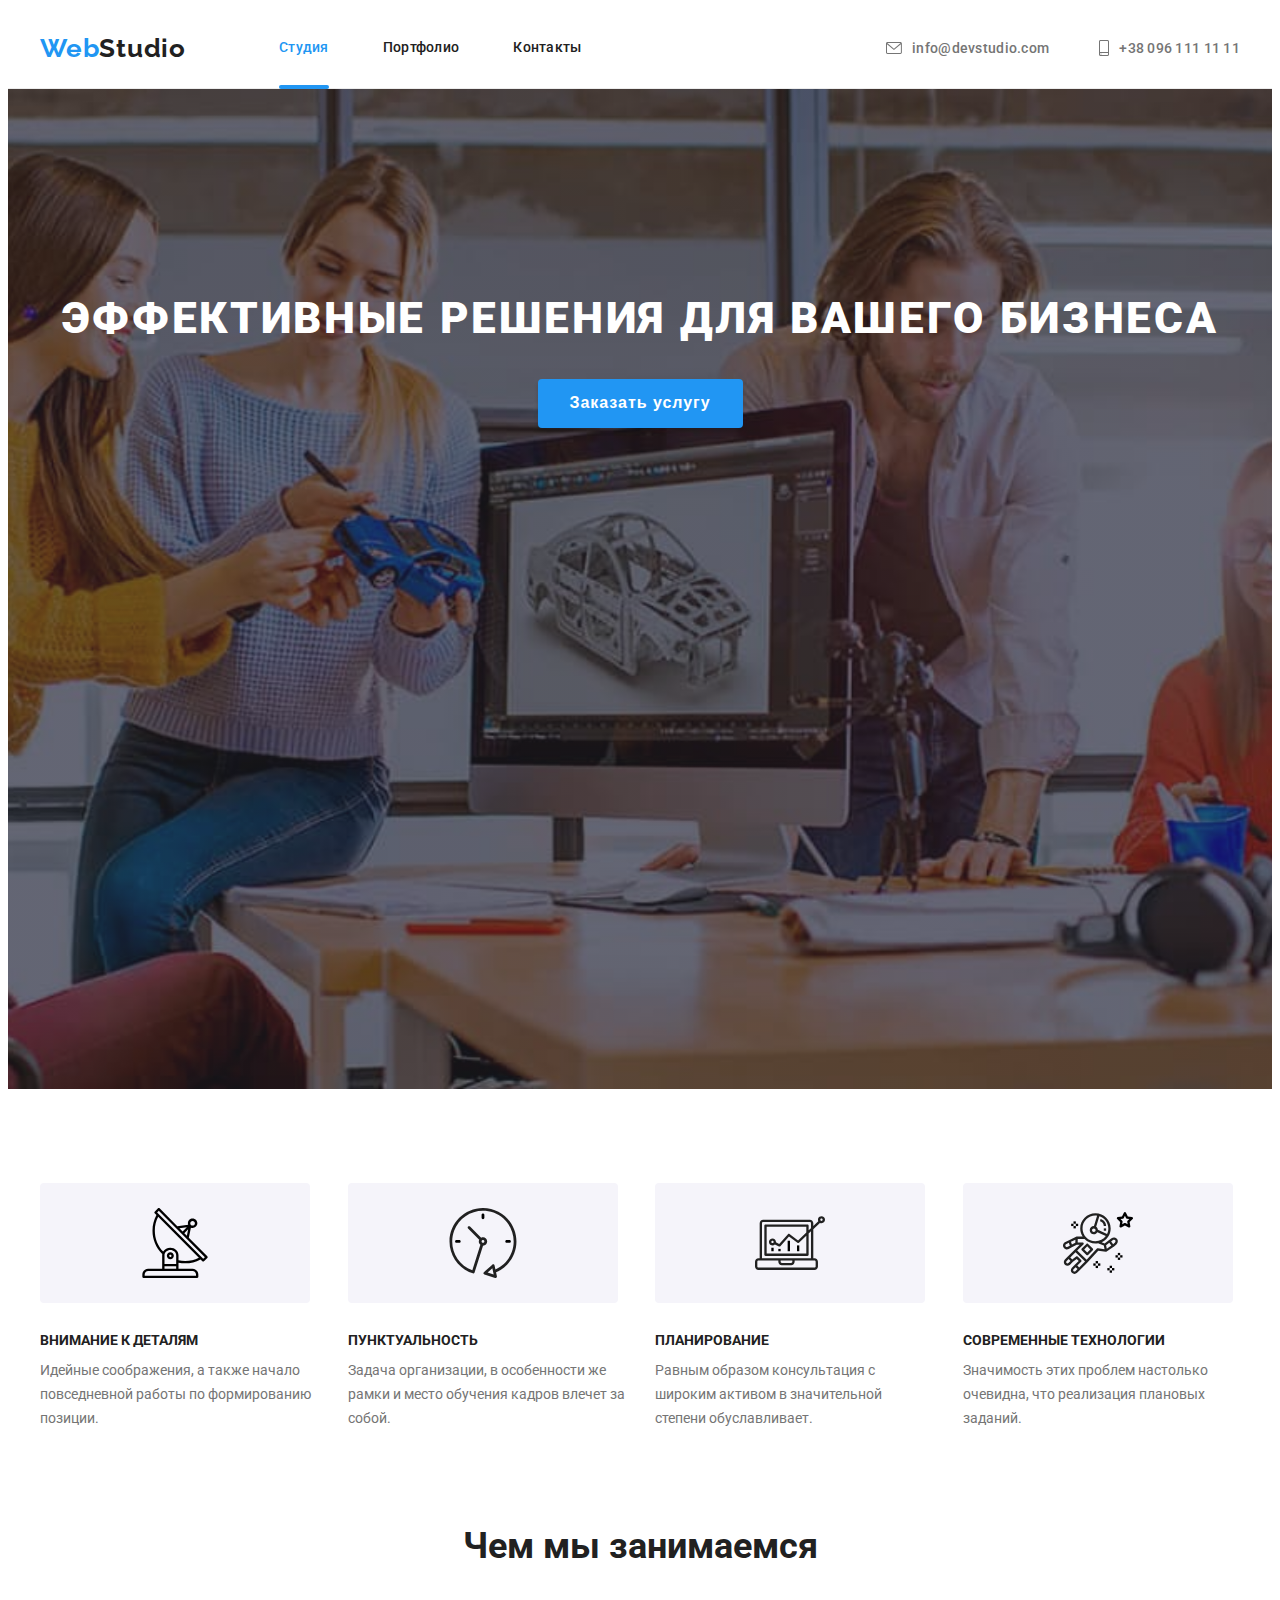
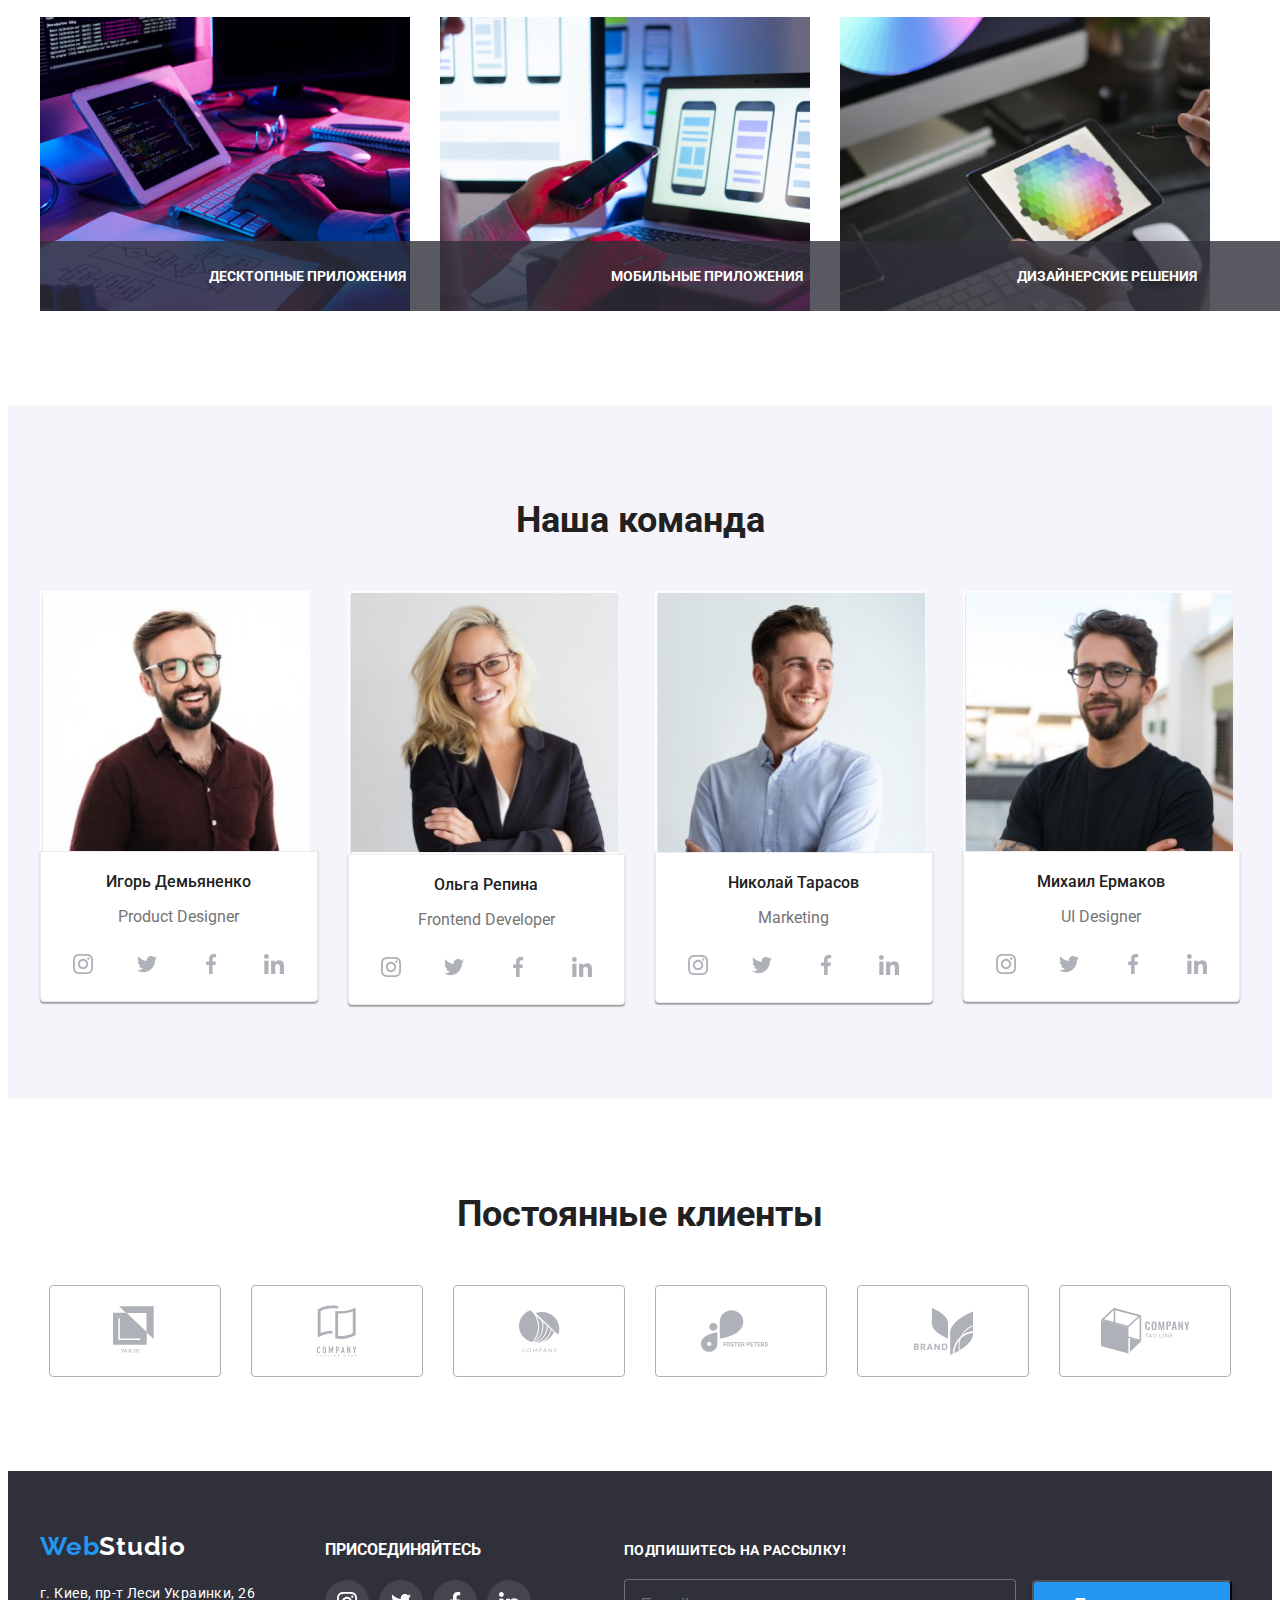
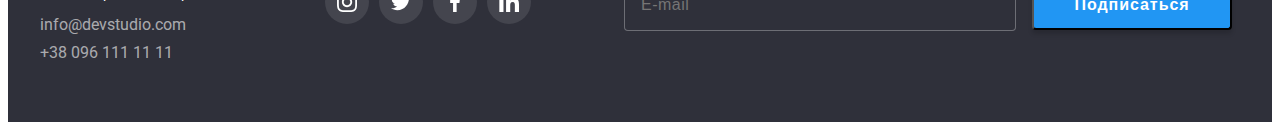
==== index.html @ 676a11cb "footer signup" ====
<!DOCTYPE html>
<html lang="ru">
  <head>
    <meta charset="UTF-8" />
    <meta http-equiv="X-UA-Compatible" content="IE=edge" />
    <meta name="viewport" content="width=device-width, initial-scale=1.0" />
    <title>Веб Студия</title>
    <link rel="preconnect" href="https://fonts.gstatic.com" />
    <link
      href="https://fonts.googleapis.com/css2?family=Raleway:wght@700&family=Roboto:wght@400;500;700;900&display=swap"
      rel="stylesheet"
    />
    <link
      rel="stylesheet"
      href="https://cdnjs.cloudflare.com/ajax/libs/modern-normalize/1.0.0/modern-normalize.css"
      integrity="sha512-Zx6MlUMKSVJoQ+83OwhdILe8cSEsCzfqThJd7J/VA2UrK6Ctj85p+xzqfyuNXE5B1k25uUdmJ2OzItbBy9GHAQ=="
      crossorigin="anonymous"
    />
    <link rel="stylesheet" href="./css/styles.css" />
  </head>

  <body>
    <header class="page-header">
      <div class="container">
        <nav class="navigation">
          <a class="logo-title link" href="">
            Web<span class="logo-titte-up">Studio</span></a
          >
          <ul class="navigation-list-header list">
            <li class="navigation-item">
              <a class="navigation-link link current" href="">Студия</a>
            </li>
            <li class="navigation-item">
              <a class="navigation-link link" href="portfolio.html"
                >Портфолио</a
              >
            </li>
            <li class="navigation-item">
              <a class="navigation-link link" href="">Контакты</a>
            </li>
          </ul>
        </nav>
        <ul class="contact-item list">
          <li class="contact-item">
            <a
              class="mailto-link link"
              href="mailto:info@devstudio.com"
              lang="en"
            >
              <svg class="icon-envelope" width="16" height="12">
                <use href="./images/icons.svg#icon-envelope"></use>
              </svg>
              info@devstudio.com</a
            >
          </li>
          <li class="contact-item">
            <a class="tel-link link" href="tel:+380961111111">
              <svg class="icon-smartphone" width="10px" height="16px">
                <use href="./images/icons.svg#icon-smartphone"></use>
              </svg>
              +38 096 111 11 11</a
            >
          </li>
        </ul>
      </div>
    </header>
    <main>
      <!--HERO-->

      <section class="hero">
        <div class="hero-container">
          <h1 class="hero-title list">
            Эффективные решения для вашего бизнеса
          </h1>
          <button class="modal-btn" type="button" data-modal-open>
            Заказать услугу
          </button>
        </div>
      </section>

      <!--ABOUT-->

      <section class="about">
        <div class="about container">
          <ul class="about-list list">
            <li class="about-list-item">
              <div class="about-description">
                <svg class="about-item" width="70" height="70">
                  <use href="./images/icons.svg#icon-antenna"></use>
                </svg>
              </div>
              <h3 class="about-title list">Внимание к деталям</h3>
              <p class="about-title-description">
                Идейные соображения, а также начало повседневной работы по
                формированию позиции.
              </p>
            </li>
            <li class="about-list-item">
              <div class="about-description">
                <svg class="about-item" width="70" height="70">
                  <use href="./images/icons.svg#icon-clock"></use>
                </svg>
              </div>
              <h3 class="about-title list">Пунктуальность</h3>
              <p class="about-title-description">
                Задача организации, в особенности же рамки и место обучения
                кадров влечет за собой.
              </p>
            </li>
            <li class="about-list-item">
              <div class="about-description">
                <svg class="about-item" width="70" height="70">
                  <use href="./images/icons.svg#icon-diagram"></use>
                </svg>
              </div>
              <h3 class="about-title list">Планирование</h3>
              <p class="about-title-description">
                Равным образом консультация с широким активом в значительной
                степени обуславливает.
              </p>
            </li>
            <li class="about-list-item">
              <div class="about-description">
                <svg class="about-item" width="70" height="70">
                  <use href="./images/icons.svg#icon-astronaut"></use>
                </svg>
              </div>
              <h3 class="about-title list">Современные технологии</h3>
              <p class="about-title-description">
                Значимость этих проблем настолько очевидна, что реализация
                плановых заданий.
              </p>
            </li>
          </ul>
        </div>
      </section>

      <!--SERVICES-->

      <section class="services">
        <div class="services container">
          <h2 class="services-title list">Чем мы занимаемся</h2>
          <ul class="services-item">
            <li class="services-list list">
              <img
                class="services-img"
                src="./images/services/serv-1.jpg"
                alt="Кодировка"
                width="370"
                height="294"
              />
              <p class="overlay">ДЕСКТОПНЫЕ ПРИЛОЖЕНИЯ</p>
            </li>
            <li class="services-list list">
              <img
                class="services-img"
                src="./images/services/serv-2.jpg"
                alt="Мобильные приложения"
                width="370"
                height="294"
              />
              <p class="overlay">МОБИЛЬНЫЕ ПРИЛОЖЕНИЯ</p>
            </li>
            <li class="services-list list">
              <img
                class="services-img"
                src="./images/services/serv-3.jpg"
                alt="Дизайн"
                width="370"
                height="294"
              />
              <p class="overlay">ДИЗАЙНЕРСКИЕ РЕШЕНИЯ</p>
            </li>
          </ul>
        </div>
      </section>

      <!--CREW-->

      <section class="crew">
        <div class="crew container">
          <h2 class="crew-title">Наша команда</h2>
          <ul class="crew-item list">
            <li class="crew-list">
              <img
                class="crew-list-img"
                src="./images/crew/Игорь-1.jpg"
                alt="мужчина в бордовой рубашке и очках"
                width="270"
              />
              <div class="crew-list-wrapper">
                <h3 class="crew-list-title">Игорь Демьяненко</h3>
                <p class="crew-list-position" lang="en">Product Designer</p>
                <ul class="social-list list">
                  <li class="social-list-item">
                    <a href="" class="social-list-link link">
                      <svg class="social-list-icon">
                        <use href="./images/icons.svg#icon-instagram"></use>
                      </svg>
                    </a>
                  </li>
                  <li class="social-list-item">
                    <a href="" class="social-list-link link">
                      <svg class="social-list-icon">
                        <use href="./images/icons.svg#icon-twitter"></use>
                      </svg>
                    </a>
                  </li>
                  <li class="social-list-item">
                    <a href="" class="social-list-link link">
                      <svg class="social-list-icon">
                        <use href="./images/icons.svg#icon-facebook"></use>
                      </svg>
                    </a>
                  </li>
                  <li class="social-list-item">
                    <a href="" class="social-list-link link">
                      <svg class="social-list-icon">
                        <use href="./images/icons.svg#icon-linkedin"></use>
                      </svg>
                    </a>
                  </li>
                </ul>
              </div>
            </li>
            <li class="crew-list">
              <img
                class="crew-list-img"
                src="./images/crew/Ольга-2.jpg"
                alt="девушка в чёрном пиджаке и очках"
                width="270"
              />
              <div class="crew-list-wrapper">
                <h3 class="crew-list-title">Ольга Репина</h3>
                <p class="crew-list-position" lang="en">Frontend Developer</p>
                <ul class="social-list list">
                  <li class="social-list-item">
                    <a href="" class="social-list-link link">
                      <svg class="social-list-icon">
                        <use href="./images/icons.svg#icon-instagram"></use>
                      </svg>
                    </a>
                  </li>
                  <li class="social-list-item">
                    <a href="" class="social-list-link link">
                      <svg class="social-list-icon">
                        <use href="./images/icons.svg#icon-twitter"></use>
                      </svg>
                    </a>
                  </li>
                  <li class="social-list-item">
                    <a href="" class="social-list-link link">
                      <svg class="social-list-icon">
                        <use href="./images/icons.svg#icon-facebook"></use>
                      </svg>
                    </a>
                  </li>
                  <li class="social-list-item">
                    <a href="" class="social-list-link link">
                      <svg class="social-list-icon">
                        <use href="./images/icons.svg#icon-linkedin"></use>
                      </svg>
                    </a>
                  </li>
                </ul>
              </div>
            </li>
            <li class="crew-list">
              <img
                class="crew-list-img"
                src="./images/crew/Николай-3.jpg"
                alt="улыбающийся мужчина в белой рубашке"
                width="270"
              />
              <div class="crew-list-wrapper">
                <h3 class="crew-list-title">Николай Тарасов</h3>
                <p class="crew-list-position" lang="en">Marketing</p>
                <ul class="social-list list">
                  <li class="social-list-item">
                    <a href="" class="social-list-link link">
                      <svg class="social-list-icon">
                        <use href="./images/icons.svg#icon-instagram"></use>
                      </svg>
                    </a>
                  </li>
                  <li class="social-list-item">
                    <a href="" class="social-list-link link">
                      <svg class="social-list-icon">
                        <use href="./images/icons.svg#icon-twitter"></use>
                      </svg>
                    </a>
                  </li>
                  <li class="social-list-item">
                    <a href="" class="social-list-link link">
                      <svg class="social-list-icon">
                        <use href="./images/icons.svg#icon-facebook"></use>
                      </svg>
                    </a>
                  </li>
                  <li class="social-list-item">
                    <a href="" class="social-list-link link">
                      <svg class="social-list-icon">
                        <use href="./images/icons.svg#icon-linkedin"></use>
                      </svg>
                    </a>
                  </li>
                </ul>
              </div>
            </li>
            <li class="crew-list">
              <img
                class="crew-list-img"
                src="./images/crew/Михаил-4.jpg"
                alt="мужчина в очках и чёрной рубашке"
                width="270"
              />
              <div class="crew-list-wrapper">
                <h3 class="crew-list-title">Михаил Ермаков</h3>
                <p class="crew-list-position" lang="en">UI Designer</p>
                <ul class="social-list list">
                  <li class="social-list-item">
                    <a href="" class="social-list-link link">
                      <svg class="social-list-icon">
                        <use href="./images/icons.svg#icon-instagram"></use>
                      </svg>
                    </a>
                  </li>
                  <li class="social-list-item">
                    <a href="" class="social-list-link link">
                      <svg class="social-list-icon">
                        <use href="./images/icons.svg#icon-twitter"></use>
                      </svg>
                    </a>
                  </li>
                  <li class="social-list-item">
                    <a href="" class="social-list-link link">
                      <svg class="social-list-icon">
                        <use href="./images/icons.svg#icon-facebook"></use>
                      </svg>
                    </a>
                  </li>
                  <li class="social-list-item">
                    <a href="" class="social-list-link link">
                      <svg class="social-list-icon">
                        <use href="./images/icons.svg#icon-linkedin"></use>
                      </svg>
                    </a>
                  </li>
                </ul>
              </div>
            </li>
          </ul>
        </div>
      </section>
    </main>

    <!--REGULAR CLIENTS-->
    <section class="clients">
      <div class="container">
        <h2 class="clients-title">Постоянные клиенты</h2>

        <ul class="clients-list list">
          <li class="clients-list-item">
            <a href="" class="clients-list-link link">
              <svg class="clients-list-icon" width="45" height="50">
                <use href="./images/icons.svg#icon-logo-1"></use>
              </svg>
            </a>
          </li>
          <li class="clients-list-item">
            <a href="" class="clients-list-link link">
              <svg class="clients-list-icon" width="40" height="52">
                <use href="./images/icons.svg#icon-logo-2"></use>
              </svg>
            </a>
          </li>
          <li class="clients-list-item">
            <a href="" class="clients-list-link link">
              <svg class="clients-list-icon" width="41" height="43">
                <use href="./images/icons.svg#icon-logo-3"></use>
              </svg>
            </a>
          </li>
          <li class="clients-list-item">
            <a href="" class="clients-list-link link">
              <svg class="clients-list-icon" width="80" height="43">
                <use href="./images/icons.svg#icon-logo-4"></use>
              </svg>
            </a>
          </li>
          <li class="clients-list-item">
            <a href="" class="clients-list-link link">
              <svg class="clients-list-icon" width="59" height="47">
                <use href="./images/icons.svg#icon-logo-5"></use>
              </svg>
            </a>
          </li>
          <li class="clients-list-item">
            <a href="" class="clients-list-link link">
              <svg class="clients-list-icon" width="89" height="46">
                <use href="./images/icons.svg#icon-logo-6"></use>
              </svg>
            </a>
          </li>
        </ul>
      </div>
    </section>

    <!--CONTACT INFORMATION-->

    <footer class="footer">
      <div class="footer container">
        <div class="adress">
          <div class="web">
            <a class="logo-title link" href="">
              Web<span class="logo-title-down">Studio</span>
            </a>
          </div>

          <ul class="contact list">
            <li class="contact-list-item">
              <a
                class="contact-link link"
                href="https://goo.gl/maps/QRWWJtVvQiQoxsjY8"
                target="г. Киев, пр-т Леси Украинки, 26"
                rel="noopener norefer"
              >
                г. Киев, пр-т Леси Украинки, 26</a
              >
            </li>

            <li class="contact-list-item">
              <a
                class="footer-mailto-link link"
                href="mailto:info@devstudio.com"
                lang="en"
                >info@devstudio.com</a
              >
            </li>
            <li class="contact-list-item">
              <a class="footer-tel-link link" href="tel:+380961111111"
                >+38 096 111 11 11</a
              >
            </li>
          </ul>
        </div>
        <div class="social">
          <b class="join">ПРИСОЕДИНЯЙТЕСЬ</b>
          <ul class="footer-social-list list">
            <li class="footer-social-list-item">
              <a href="" class="footer-social-list-link link">
                <svg class="footer-social-list-icon">
                  <use href="./images/icons.svg#icon-instagram"></use>
                </svg>
              </a>
            </li>
            <li class="footer-social-list-item">
              <a href="" class="footer-social-list-link link">
                <svg class="footer-social-list-icon">
                  <use href="./images/icons.svg#icon-twitter"></use>
                </svg>
              </a>
            </li>
            <li class="footer-social-list-item">
              <a href="" class="footer-social-list-link link">
                <svg class="footer-social-list-icon">
                  <use href="./images/icons.svg#icon-facebook"></use>
                </svg>
              </a>
            </li>
            <li class="footer-social-list-item">
              <a href="" class="footer-social-list-link link">
                <svg class="footer-social-list-icon">
                  <use href="./images/icons.svg#icon-linkedin"></use>
                </svg>
              </a>
            </li>
          </ul>
        </div>
        <form class="signup-form">
          <p class="signup-form-title">ПОДПИШИТЕСЬ НА РАССЫЛКУ!</p>
          <label>
            <input
              type="email"
              class="signup-footer-input"
              name="email"
              placeholder="E-mail"
            />
          </label>
          <button class="signup-button" type="submit">Подписаться</button>
        </form>
      </div>
    </footer>
    <div class="backdrop is-hidden" data-modal>
      <div class="modal">
        <button type="button" class="close-button" data-modal-close>
          <svg class="close-button-icon" width="11" height="11">
            <use href="./images/icons.svg#icon-Close"></use>
          </svg>
        </button>
      </div>
    </div>
    <script src="./js/modal.js"></script>
  </body>
</html>
---- css/styles.css ----
:root {
  --main-font: 'Roboto', sans-serif;
  --secondary-font: 'Raleway', sans-serif;
  --accent-color: #2196f3;
  --secondary-text-color: rgba(255, 255, 255, 0.6);
  --title-color: #212121;
  --text-description-color: #757575;
  --header-background-color: #fff;
  --footer-background-color: #2f303a;
  --secondary-background-color: #f5f4fa;
  --button-hover-color: #fff;
  --section-pt: 94px;
  --section-pb: 94px;
}

body {
  font-family: var(--main-font);
  background-color: #ffffff;
  color: var(--title-color);
}

h1,
h2,
h3,
h4,
h5,
h6,
p {
  margin: 0;
}

ul,
ol {
  margin: 0;
  padding: 0;
}

img {
  display: block;
  max-width: 370px;
}

.link {
  text-decoration: none;
  color: inherit;
}

.list {
  list-style: none;
}
.adress {
  font-style: normal;
}

.visually-hidden {
  position: absolute !important;
  clip: rect(1px 1px 1px 1px); /* IE6, IE7 */
  clip: rect(1px, 1px, 1px, 1px);
  padding: 0 !important;
  border: 0 !important;
  height: 1px !important;
  width: 1px !important;
  overflow: hidden;
}

/*========== SOCIAL LINKS ==========*/

.social-list {
  display: flex;
  align-items: center;
  justify-content: space-between;
}

.social-list-link {
  display: flex;
  justify-content: center;
  align-items: center;
  width: 44px;
  height: 44px;
  border-radius: 50%;
  transition: background-color 250ms cubic-bezier(0.4, 0, 0.2, 1);
}

.social-list-link:hover,
.social-list-link:focus {
  background-color: var(--accent-color);
}

.social-list-icon {
  fill: #afb1b8;
  width: 20px;
  height: 20px;
  transition: fill 250ms cubic-bezier(0.4, 0, 0.2, 1);
}

.social-list-link:hover .social-list-icon,
.social-list-link:focus .social-list-icon {
  fill: var(--header-background-color);
}

/*========== END SOCIAL LINKS ==========*/

/*========== CONTAINER ==========*/

.container {
  width: 1200px;
  margin: 0 auto;
  padding: 0 15px;
}

/*======= LOGO =======*/

.footer .logo-title {
  margin-right: 0;
}

.logo-title {
  margin-right: 93px;
  font-family: var(--secondary-font);
  font-weight: 700;
  font-size: 26px;
  line-height: 1.19;
  letter-spacing: 0.03em;
  color: var(--accent-color);
}

.logo-titte-up {
  color: var(--title-color);
}

.logo-title-down {
  color: var(--header-background-color);
}

/*========HEADER========*/
.page-header .container {
  display: flex;
  align-items: center;
}

.page-header {
  border-bottom: 1px solid;
  border-color: #ececec;
}
.navigation {
  display: flex;
  align-items: center;
}

.navigation-item {
  display: inline-block;
  align-items: center;
  position: relative;
}

.navigation-item:not(:last-child) {
  margin-right: 50px;
}

.contact-item {
  display: flex;
  margin-left: auto;
}
.contact-item:not(:last-child) {
  margin-right: 50px;
}

.navigation-link {
  display: flex;

  padding-top: 32px;
  padding-bottom: 32px;
  font-weight: 500;
  font-size: 14px;
  line-height: 1.14;
  letter-spacing: 0.02em;
  transition: color 250ms cubic-bezier(0.4, 0, 0.2, 1);
}
.current {
  color: var(--accent-color);
}

.current::after {
  content: ' ';
  display: block;
  position: absolute;
  width: 100%;
  height: 4px;
  left: 0;
  bottom: -1px;
  border-radius: 2px;
  background: var(--accent-color);
}

.navigation-link:hover,
.navigation-link:focus {
  cursor: pointer;
  color: var(--accent-color);
}

.contact-item {
  font-weight: 500;
  font-size: 14px;
  line-height: 1;
  letter-spacing: 0.02em;
  color: var(--text-description-color);
}

.in-header:hover,
.in-header:focus {
  color: var(--accent-color);
}

.mailto-link,
.tel-link {
  display: flex;
  align-items: center;
  padding-top: 32px;
  padding-bottom: 32px;
  transition: color 250ms cubic-bezier(0.4, 0, 0.2, 1);
}

/*========HEADER ICONS========*/

.icon-envelope {
  margin-right: 10px;
  color: var(--text-description-color);
  fill: var(--text-description-color);
  transition: fill 250ms cubic-bezier(0.4, 0, 0.2, 1);
}
.icon-smartphone {
  margin-right: 10px;
  color: var(--text-description-color);
  fill: var(--text-description-color);
  transition: fill 250ms cubic-bezier(0.4, 0, 0.2, 1);
}
.mailto-link:hover,
.mailto-link:focus {
  color: var(--accent-color);
}

.tel-link:hover,
.tel-link:focus {
  color: var(--accent-color);
}
.icon-envelope:hover,
.icon-envelope:focus {
  fill: var(--accent-color);
}

.icon-smartphone:hover,
.icon-smartphone:focus {
  fill: var(--accent-color);
}
.mailto-link:hover .icon-envelope,
.mailto-link:focus .icon-envelope {
  fill: var(--accent-color);
}

.tel-link:hover .icon-smartphone,
.tel-link:focus .icon-smartphone {
  fill: var(--accent-color);
}

/*========END HEADER ICONS========*/

/*============== FOOTER ==================*/

.footer.container {
  display: flex;
  align-items: baseline;
  padding-top: 60px;
  padding-bottom: 60px;
}

.footer {
  background-color: var(--footer-background-color);
}

.web {
  margin-bottom: 20px;
}

.contact-list-item:not(:last-child) {
  margin-bottom: 9px;
}

.footer .contact-link {
  font-size: 14px;
  line-height: 1.71;
  letter-spacing: 0.03em;
  color: var(--header-background-color);
}

.contact-list-item {
  color: var(--secondary-text-color);
}

.social {
  margin-left: 70px;
}

.join {
  display: inline-block;
  margin-bottom: 21px;
  font-weight: 700;
  size: 14px;
  line-height: 1.14;
  letter-spacing: 3%;
  fill: Solid;
  color: #ffffff;
}

.footer-social-list {
  display: flex;
  align-items: center;
}

.footer-social-list-item:not(:last-child) {
  margin-right: 10px;
}

.footer-social-list-link {
  display: flex;
  justify-content: center;
  align-items: center;
  width: 44px;
  height: 44px;
  border-radius: 50%;
  background-color: rgba(255, 255, 255, 0.1);

  transition: background-color 250ms cubic-bezier(0.4, 0, 0.2, 1);
}

.footer-social-list-link:hover,
.footer-social-list-link:focus {
  background-color: var(--accent-color);
}

.footer-social-list-icon {
  fill: var(--button-hover-color);
  width: 20px;
  height: 20px;
  transition: fill 250ms cubic-bezier(0.4, 0, 0.2, 1);
}

.footer-social-list-link:hover .social-list-icon,
.footer-social-list-link:focus .social-list-icon {
  fill: var(--header-background-color);
}

/*============== END FOOTER ============*/

/* ======== HERO ======= */

.hero-container {
  align-items: center;
  text-align: center;
}
.hero {
  max-width: 1600px;
  min-height: 600px;
  padding: 200px 0;
  margin: 0 auto;
  background-image: linear-gradient(
      to bottom,
      rgba(47, 48, 58, 0.4),
      rgba(47, 48, 58, 0.4)
    ),
    url(../images/hero/hero.jpg);

  background-repeat: no-repeat;
  background-size: cover;
  background-position: center;
}

.hero-title {
  text-align: center;
  margin-bottom: 30px;
  font-weight: 900;
  font-size: 44px;
  line-height: 1.36;
  /* or 136% */
  letter-spacing: 0.06em;
  text-transform: uppercase;
  color: var(--header-background-color);
}

.modal-btn {
  padding: 18px 32px;
  justify-content: center;
  border: none;
  margin: 0px;
  padding-bottom: 200px;
  font-weight: 700;
  font-size: 16px;
  line-height: 1.8;
  text-align: center;
  letter-spacing: 0.06em;
  color: var(--button-hover-color);
  min-width: 200px;
  padding: 10px 32px;
  box-shadow: 0px 4px 4px rgba(0, 0, 0, 0.15);
  border-radius: 4px;
  background-color: var(--accent-color);
  border: 0px;
  cursor: pointer;
}
.hero-button:hover,
.hero-button:focus {
  background-color: #188ce8;
}

/*======= END HERO ====== */

/*======= ABOUT ========= */

.about.container {
  width: 1200;
  padding-top: var(--section-pt);
  padding-bottom: 47px;
}

.about-list {
  display: flex;
  flex-wrap: wrap;
  text-align: left;
  margin-left: -30px;
  margin-top: -30px;
}

.about-list-item {
  flex-basis: calc((100% / 4) - 30px);
  margin-left: 30px;
  margin-top: 30px;
}

.about-title {
  margin-bottom: 10px;
  font-weight: 700;
  font-size: 14px;
  line-height: 1.14;
  text-transform: uppercase;
}
.about-title-description {
  font-size: 14px;
  line-height: 1.71;
  color: var(--text-description-color);
}
.about-description {
  display: flex;
  justify-content: center;
  align-items: center;
  width: 270px;
  height: 120px;
  background: #f5f4fa;
  border-radius: 4px;
  margin-bottom: 30px;
}

/*======== END ABOUT ======== */

/* ======= SERVICES ========= */

.services .container {
  padding-top: 47px;
  padding-bottom: var(--section-pb);
}

.services-title {
  text-align: center;
  margin-bottom: 50px;
}

.services-item {
  display: flex;
  flex-wrap: wrap;
  margin-left: -30px;
  margin-top: -30px;
}

.services-list {
  position: relative;
  text-align: center;
  width: 370px;
  flex-basis: calc((100% / 3) -30px);
  margin-left: 30px;
  margin-top: 30px;
}

.services-title,
.crew-title,
.clients-title {
  font-weight: 700;
  font-size: 36px;
  line-height: 1.17;
}

.overlay {
  position: absolute;
  width: 100%;
  bottom: 0;
  left: 0;
  background: rgba(47, 48, 58, 0.8);
  color: #fff;
  padding: 27px 82px;
  font-weight: 700;
  font-size: 14px;
  line-height: 1.17;
  align-items: center;
}
/*====== END SERVICES ====== */

/*======= CREW ======= */

.crew .container {
  padding-top: var(--section-pt);
  padding-bottom: var(--section-pb);
}

.crew-title,
.clients-title {
  text-align: center;
  margin-bottom: 50px;
}

.crew-item {
  display: flex;
  flex-wrap: wrap;
  text-align: center;
  margin-left: -30px;
  margin-top: -30px;
}

.crew-list {
  width: 270px;
  flex-basis: calc(100% / 4 - 30px);
  margin-left: 30px;
  margin-top: 30px;
}

.crew-list-wrapper {
  padding: 15px 20px;
  border: 1px solid;
  border-color: #ececec;
  background: #ffffff;

  box-shadow: 0px 1px 3px rgba(0, 0, 0, 0.12), 0px 1px 1px rgba(0, 0, 0, 0.14),
    0px 2px 1px rgba(0, 0, 0, 0.2);
  border-radius: 0px 0px 4px 4px;
}
.crew-list-title {
  margin-bottom: 10px;
}

.crew {
  background-color: var(--secondary-background-color);
}

.crew-list-title {
  font-weight: 500;
  font-size: 16px;
  line-height: 1.87;
}

.crew-list-position {
  margin-bottom: 16px;
  font-size: 16px;
  line-height: 1.19;
  color: var(--text-description-color);
}

/*======= END CREW ======*/

/*=======REGULAR CLIENTS=======*/
.clients .container {
  padding-top: var(--section-pt);
  padding-bottom: var(--section-pb);
}
.clients-list {
  display: flex;
  align-items: center;
  justify-content: center;
}

.clients-list-item {
  margin-left: 30px;
}

.clients-list-item:first-child {
  margin-left: 0px;
}
.clients-list-link {
  display: flex;
  align-items: center;
  justify-content: center;
  width: 170px;
  height: 90px;
  border: 1px solid #afb1b8;
  border-radius: 4px;
  transition: border 250ms cubic-bezier(0.4, 0, 0.2, 1);
}

.clients-list-icon {
  display: flex;
  justify-content: center;
  align-items: center;
  color: #afb1b8;
  fill: #afb1b8;
  transition: fill 250ms cubic-bezier(0.4, 0, 0.2, 1);
}

.clients-list-link:hover,
.clients-list-link:focus {
  border-color: var(--accent-color);
}
.clients-list-icon:hover,
.clients-list-icon:focus {
  color: var(--accent-color);
  fill: var(--accent-color);
}
.clients-list-link:hover .clients-list-icon,
.clients-list-link:focus .clients-list-icon {
  fill: var(--accent-color);
}

/*=======END REGULAR CLIENTS=======*/

/*======= PORTFOLIO =======*/

.portfolio-container {
  padding-bottom: var(--section-pb);
  padding-top: var(--section-pb);
}

.item {
  display: flex;
  align-items: center;
  justify-content: center;
  margin-bottom: 50px;
}

.portfolio-item:not(:last-child) {
  margin-right: 8px;
}

.portfolio-container .button {
  border: none;
  text-align: center;
  padding: 6px 22px;
  font-weight: 500;
  font-size: 16px;
  line-height: 1.6;
  letter-spacing: 0.03em;
  border: 0.5px;
  background-color: var(--secondary-background-color);
  border-radius: 4px;
  cursor: pointer;
  transition: background-color 250ms cubic-bezier(0.4, 0, 0.2, 1),
    color 250ms cubic-bezier(0.4, 0, 0.2, 1),
    box-shadow 250ms cubic-bezier(0.4, 0, 0.2, 1);
}
.button:hover,
.button:focus {
  border: none;
  background-color: var(--accent-color);
  color: var(--button-hover-color);
  box-shadow: 0px 3px 1px rgba(0, 0, 0, 0.1), 0px 1px 2px rgba(0, 0, 0, 0.08),
    0px 2px 2px rgba(0, 0, 0, 0.12);
}

/*====== CARDS =======*/

.portfolio-list {
  display: flex;
  flex-wrap: wrap;
  justify-content: center;
  margin-left: -30px;
  margin-top: -30px;
}

.services-list-item {
  max-width: 370px;
  margin-left: 30px;
  margin-top: 30px;
  flex-basis: calc((100% / 3) - 30px);
}

.content-wrapper {
  max-width: 370px;
  padding: 20px 24px;
  border: 1px solid;
  border-top: 0;
  border-color: #ececec;
}

.portfolio-title {
  margin-bottom: 4px;
  font-weight: 700;
  font-size: 18px;
  line-height: 2;
  letter-spacing: 0.06em;
  /* identical to box height, or 200% */
}

.portfolio-title-description {
  font-size: 16px;
  line-height: 1.87;
  letter-spacing: 0.03em;
  color: var(--text-description-color);
}

.services-list-item:hover,
.services-list-item:focus {
  box-shadow: 0px 4px 4px rgba(0, 0, 0, 0.25);
}
.services-list-item-wrapper {
  position: relative;
  overflow: hidden;
}
.portfolio-overlay {
  position: absolute;
  top: 0;
  left: 0;
  height: 100%;
  padding: 63px 24px;
  font-size: 18px;
  line-height: 1.5;
  letter-spacing: 00.03em;
  opacity: 0;
  overflow: auto;
  transform: translateY(100%);
  background-color: rgba(33, 150, 243, 0.9);
  color: var(--header-background-color);
  transition: transform 250ms cubic-bezier(0.4, 0, 0.2, 1);
}
.services-list-wrapper:hover .portfolio-overlay,
.services-list-wrapper:focus .portfolio-overlay {
  transform: translateY(0%);
  opacity: 1;
}

/*======= END PORTFOLIO =======*/

/*======= MODAL WINDOW ========*/

.backdrop {
  position: fixed;
  top: 0;
  left: 0;
  width: 100%;
  height: 100%;
  background-color: rgba(0, 0, 0, 0.2);
  opacity: 1;
  transition: opacity 250ms cubic-bezier(0.4, 0, 0.2, 1);
}

.is-hidden {
  opacity: 0;
  pointer-events: none;
}

.is-hidden .modal {
  transform: translate(-50%, -50%) scale(0.3);
}

.modal {
  position: absolute;
  top: 50%;
  left: 50%;
  transform: translate(-50%, -50%);
  width: 528px;
  height: 580px;
  background-color: #fff;
  box-shadow: 0px 1px 3px rgba(0, 0, 0, 0.12), 0px 1px 1px rgba(0, 0, 0, 0.14),
    0px 2px 1px rgba(0, 0, 0, 0.2);
  border-radius: 4px;

  transform: translate(-50%, -50%) scale(1) rotate(1turn);
  opacity: 1;
  transition: transform 250ms cubic-bezier(0.4, 0, 0.2, 1),
    rotate 500ms cubic-bezier(0.4, 0, 0.2, 1),
    opacity 250ms cubic-bezier(0.4, 0, 0.2, 1);
}
.close-button {
  position: absolute;
  top: 8px;
  right: 8px;
  width: 30px;
  height: 30px;
  background: #ffffff;
  border: 1px solid rgba(0, 0, 0, 0.1);
  border-radius: 50%;
  cursor: pointer;
}
/*======= SIGNUP FORM FOOTER========*/
.signup-form {
  margin-left: 93px;
}

.signup-form-title {
  margin-bottom: 20px;
  font-weight: 700;
  font-size: 14px;
  line-height: 1.14;
  letter-spacing: 0.03em;
  text-transform: uppercase;

  color: #ffffff;
}
.signup-footer-input {
  margin-right: 20px;
  width: 358px;
  height: 50px;
  padding: 0 16px;
  margin-right: 12px;
  font-size: 16px;
  line-height: 1.25;
  letter-spacing: 0.03em;
  background-color: var(--footer-background-color);
  border: 1px solid rgba(255, 255, 255, 0.3);
  box-shadow: drop-shadow(0px 4px 4px rgba(0, 0, 0, 0.15));
  border-radius: 4px;
  outline: none;
  color: var(--header-background-color);
}

.signup-footer-input::placeholder {
  color: fff;
}

.signup-button {
  width: 200px;
  height: 50px;
  font-weight: 700;
  font-size: 16px;
  line-height: 1.88;
  letter-spacing: 0.06em;
  box-shadow: 0px 4px 4px rgba(0, 0, 0, 0.15);
  border-radius: 4px;
  color: #ffffff;
  background-color: var(--accent-color);
  outline: none;
  cursor: pointer;
}
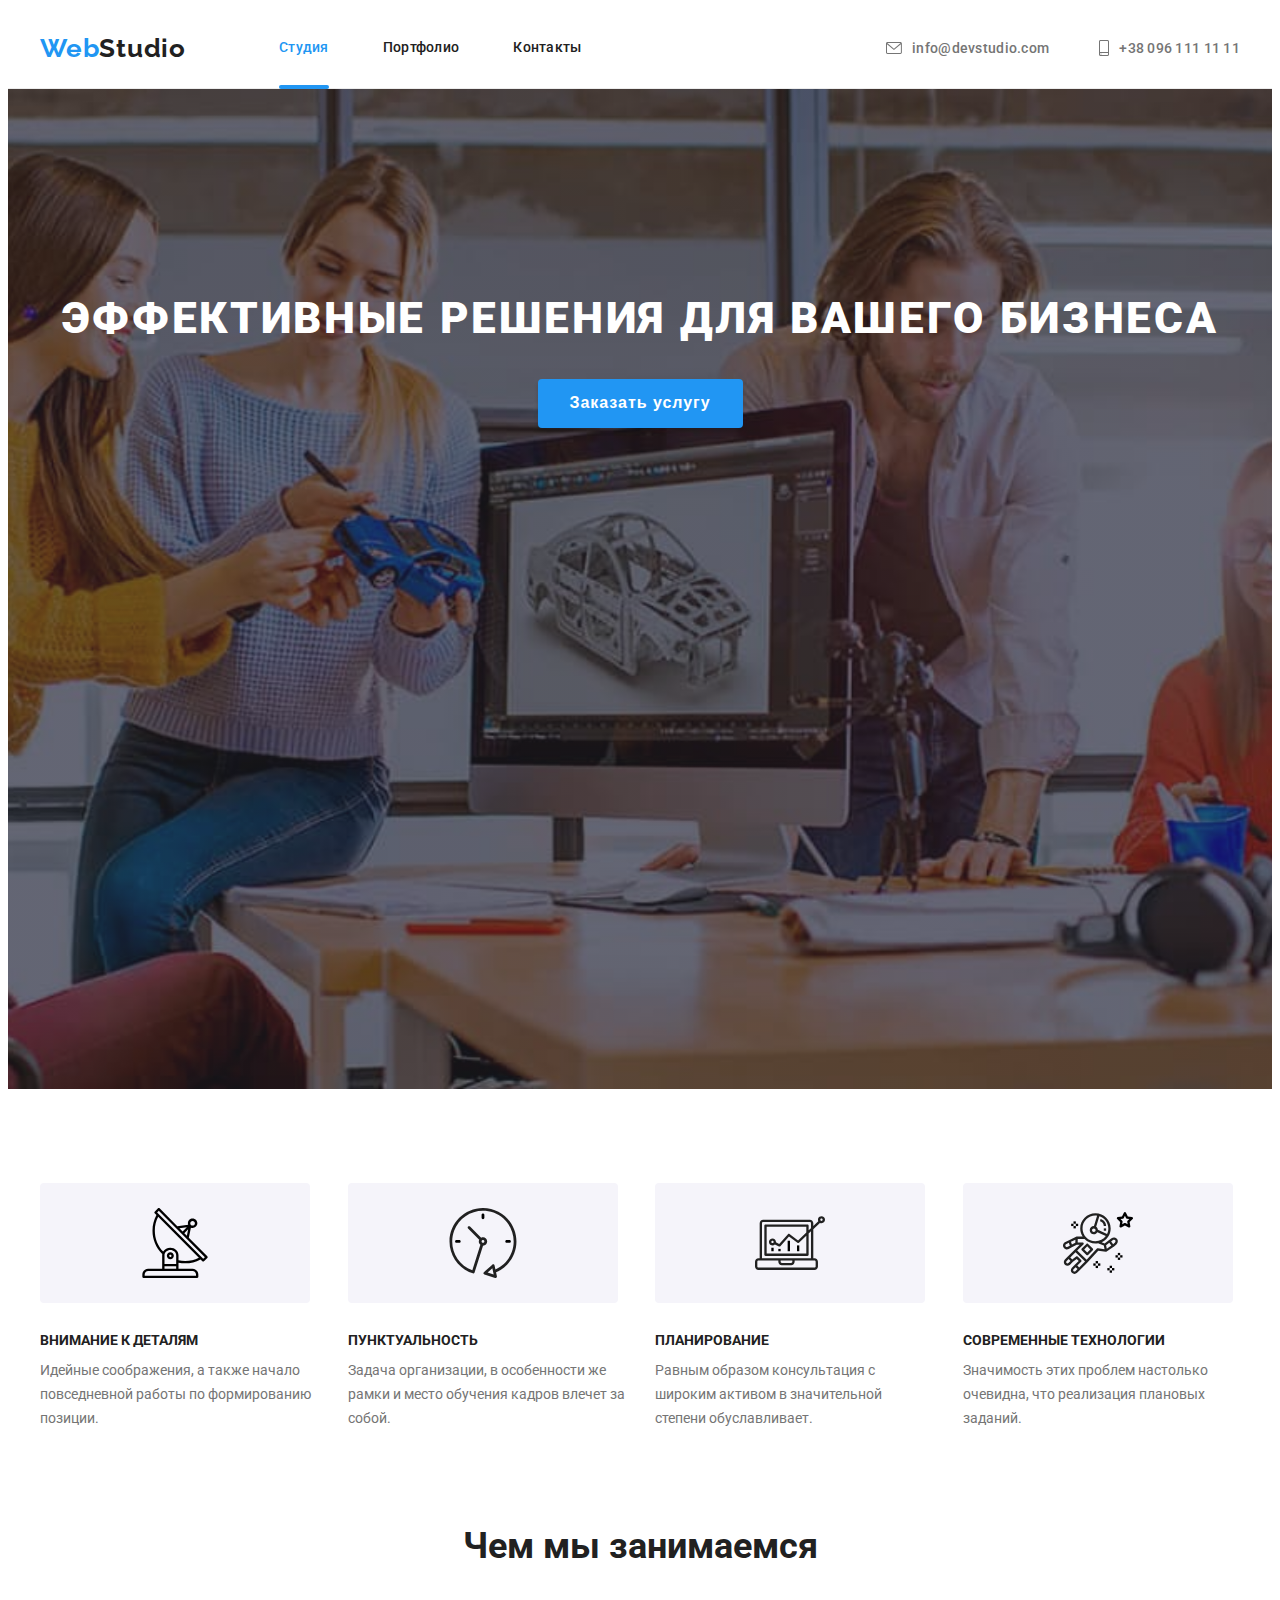
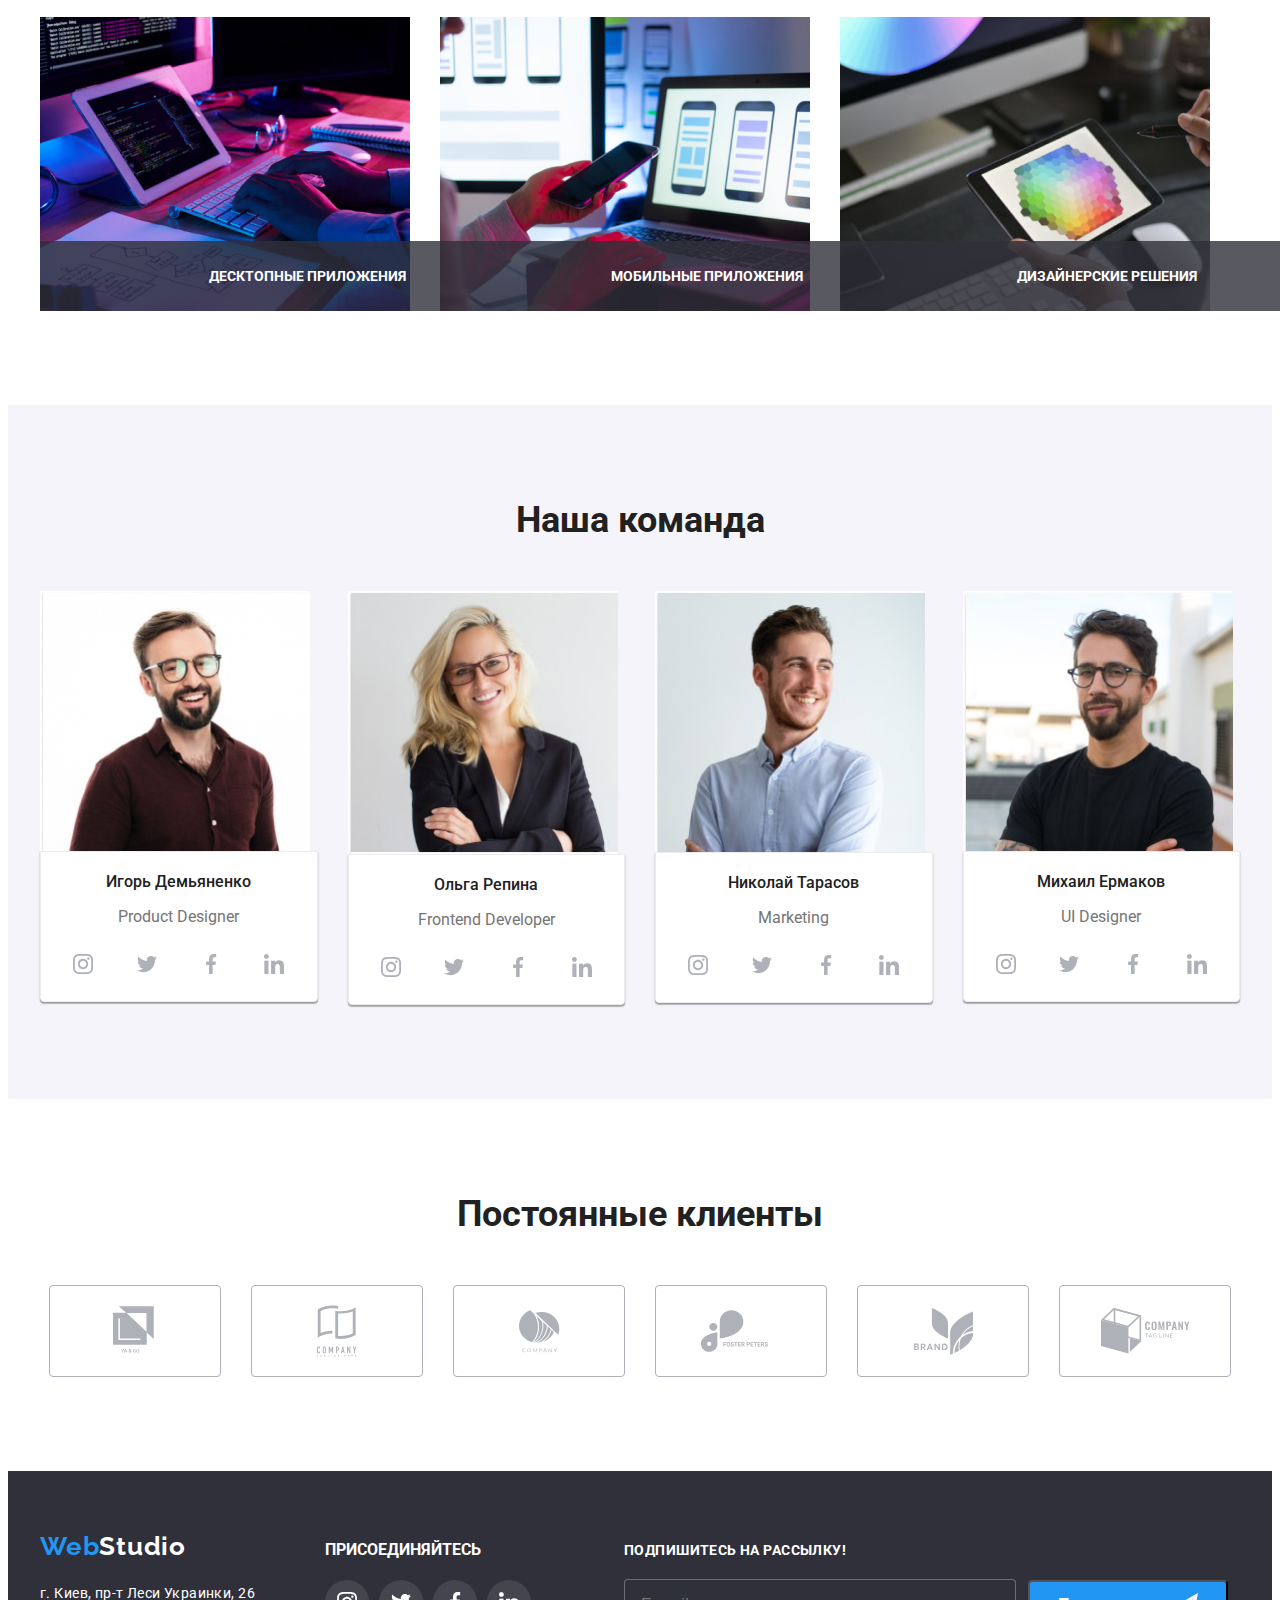
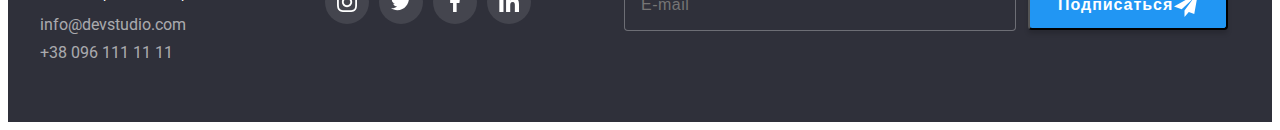
==== commit f7d1a9af: "fixed footer sign up" ====
--- a/index.html
+++ b/index.html
@@ -480,6 +480,7 @@
         <form class="signup-form">
           <p class="signup-form-title">ПОДПИШИТЕСЬ НА РАССЫЛКУ!</p>
           <label>
+            <div class="signup-form-wrapper">
             <input
               type="email"
               class="signup-footer-input"
@@ -487,7 +488,13 @@
               placeholder="E-mail"
             />
           </label>
-          <button class="signup-button" type="submit">Подписаться</button>
+          <button class="signup-button" type="submit">
+            Подписаться
+            <svg class="sign-up-icon" width="24" height="24">
+              <use href="./images/icons.svg#icon-send"></use>
+            </svg>
+          </button>
+          </div>
         </form>
       </div>
     </footer>
--- a/css/styles.css
+++ b/css/styles.css
@@ -808,6 +808,11 @@
 
   color: #ffffff;
 }
+.signup-form-wrapper {
+  display: flex;
+  align-items: center;
+}
+
 .signup-footer-input {
   margin-right: 20px;
   width: 358px;
@@ -819,18 +824,24 @@
   letter-spacing: 0.03em;
   background-color: var(--footer-background-color);
   border: 1px solid rgba(255, 255, 255, 0.3);
-  box-shadow: drop-shadow(0px 4px 4px rgba(0, 0, 0, 0.15));
   border-radius: 4px;
   outline: none;
   color: var(--header-background-color);
+  transition: border-color 250ms cubic-bezier(0.4, 0, 0.2, 1);
 }
 
 .signup-footer-input::placeholder {
   color: fff;
 }
-
+.signup-footer-input:focus {
+  border-color: var(--accent-color);
+}
 .signup-button {
-  width: 200px;
+  display: flex;
+  align-items: center;
+  justify-content: space-between;
+  min-width: 200px;
+  padding: 10px 28px;
   height: 50px;
   font-weight: 700;
   font-size: 16px;
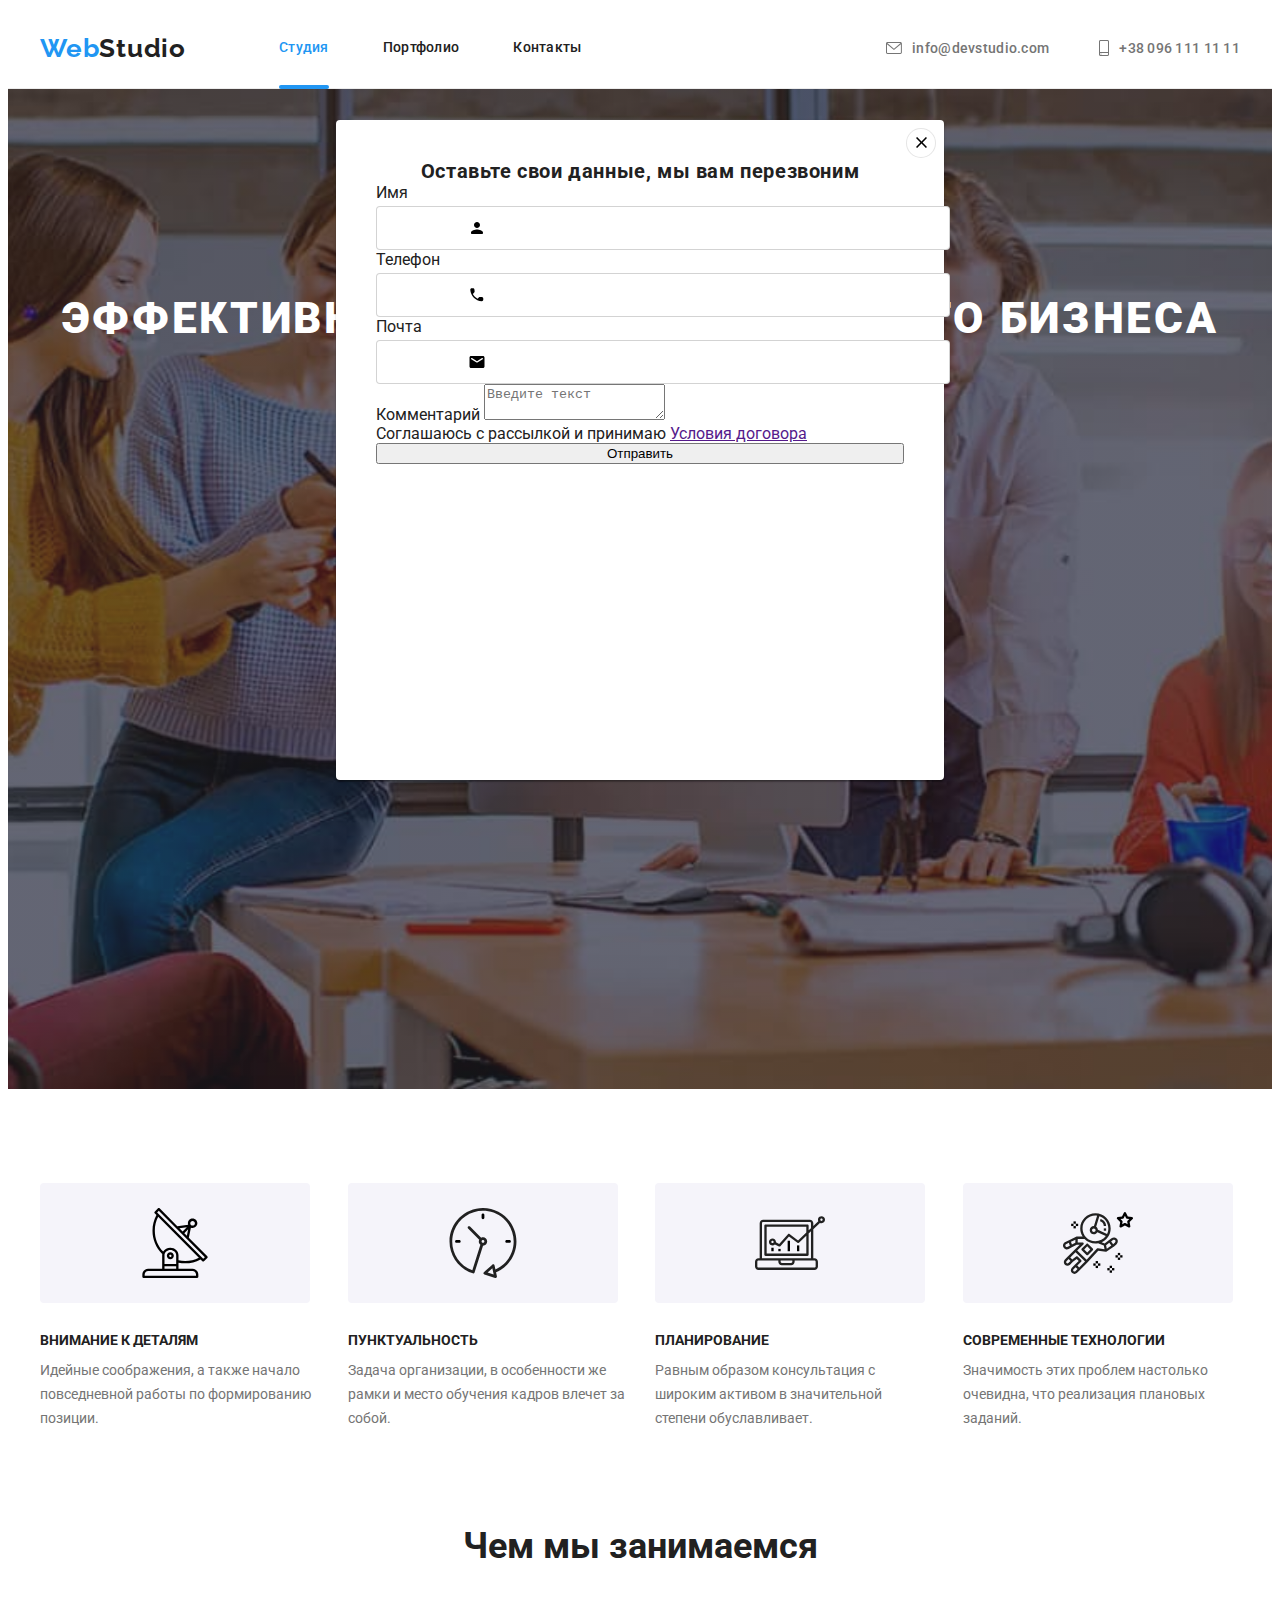
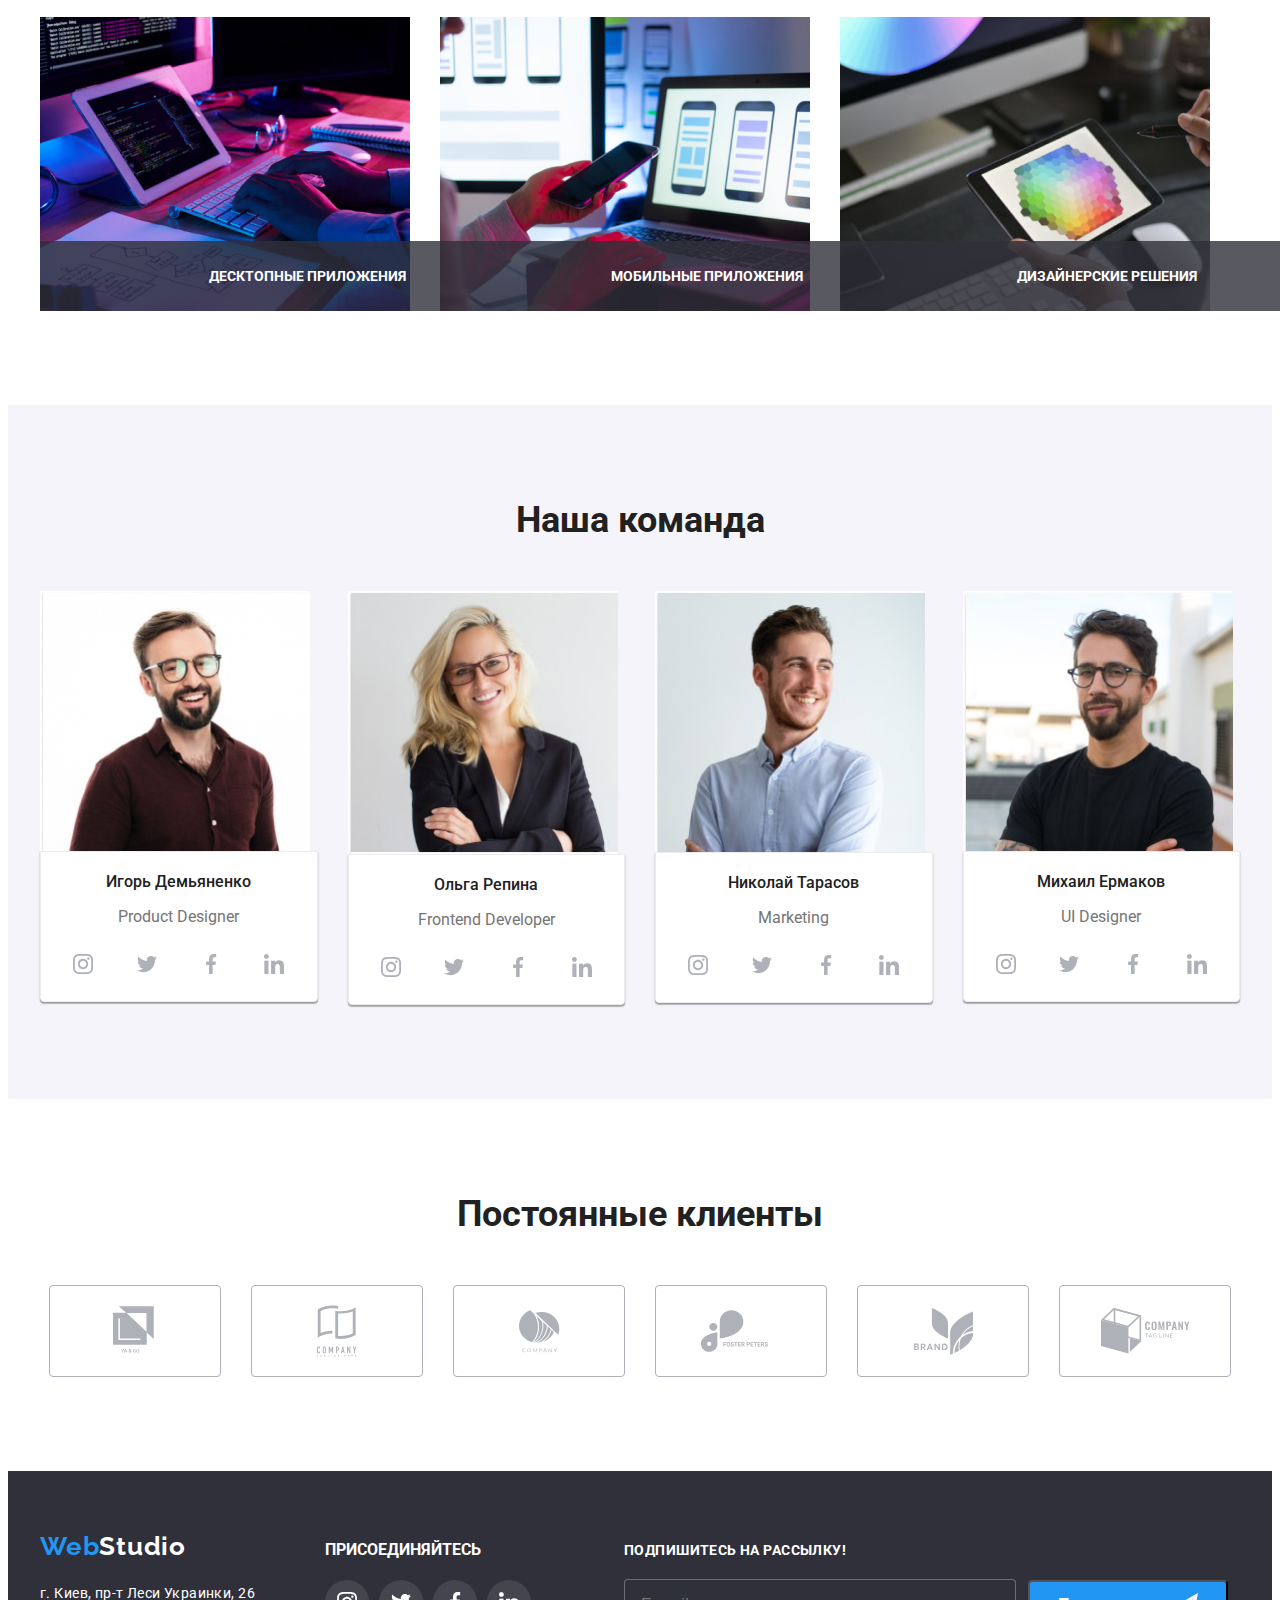
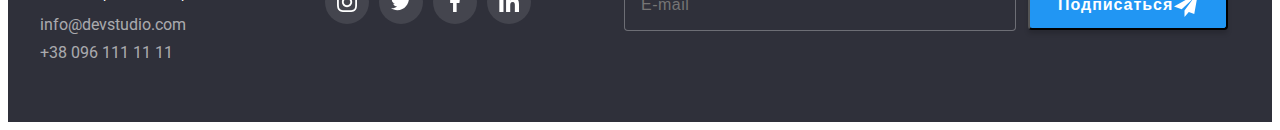
==== commit 9d6b9812: "modal form w/o checkbox" ====
--- a/index.html
+++ b/index.html
@@ -498,13 +498,52 @@
         </form>
       </div>
     </footer>
-    <div class="backdrop is-hidden" data-modal>
+   <!--<div class="backdrop is-hidden" data-modal>-->
       <div class="modal">
         <button type="button" class="close-button" data-modal-close>
           <svg class="close-button-icon" width="11" height="11">
             <use href="./images/icons.svg#icon-Close"></use>
           </svg>
         </button>
+        <form action="#" class="modal-form" autocomplete="off">
+          <p class="modal-form-title">Оставьте свои данные, мы вам перезвоним</p>
+          <label class="modal-form-field">
+            Имя
+            <span class="modal-form-input-wrapper">
+              <input type="text" name="user-name" class="modal-form-input" required minlength="3">
+            <svg class="modal-form-icon" width="18" height="18">
+               <use href="./images/icons.svg#icon-person"></use>
+            </svg>
+            </span>
+          </label>
+          <label class="modal-form-field">
+            Телефон
+            <span class="modal-form-input-wrapper">
+              <input type="tel" name="user-tel" class="modal-form-input" pattern="[0-9] {3}-[0-9] {3}-[0-9] {2}-[0-9] {2}" title="096-111-11-11">
+            <svg class="modal-form-icon" width="18" height="18">
+               <use href="./images/icons.svg#icon-phone"></use>
+            </svg> 
+            </span>
+            
+          </label>
+          <label class="modal-form-field">
+            Почта
+            <span class="modal-form-input-wrapper">
+              <input type="email" name="user-email" class="modal-form-input"> 
+            <svg class="modal-form-icon" width="18" height="18">
+               <use href="./images/icons.svg#icon-email"></use>
+            </svg>
+            </span>
+            
+          </label>
+          <label class="modal-form-field">
+            Комментарий
+            <textarea name="user-comment" class="modal-form-comment" placeholder="Введите текст"></textarea>
+          </label>
+          <input type="checkbox" name="user-term" class="modal-form-term visually-hidden">
+          <label for="user-term" class="modal-form-check-desc">Соглашаюсь с рассылкой и принимаю&nbsp<a href="">Условия договора</a> </label>
+          <button type="submit" class="modal-form-btn">Отправить</button>
+        </form>
       </div>
     </div>
     <script src="./js/modal.js"></script>
--- a/css/styles.css
+++ b/css/styles.css
@@ -776,11 +776,12 @@
     0px 2px 1px rgba(0, 0, 0, 0.2);
   border-radius: 4px;
 
-  transform: translate(-50%, -50%) scale(1) rotate(1turn);
+  /* transform: translate(-50%, -50%) scale(1) rotate(360deg);
   opacity: 1;
   transition: transform 250ms cubic-bezier(0.4, 0, 0.2, 1),
     rotate 500ms cubic-bezier(0.4, 0, 0.2, 1),
-    opacity 250ms cubic-bezier(0.4, 0, 0.2, 1);
+    opacity 250ms cubic-bezier(0.4, 0, 0.2, 1);*/
+  padding: 40px;
 }
 .close-button {
   position: absolute;
@@ -792,6 +793,49 @@
   border: 1px solid rgba(0, 0, 0, 0.1);
   border-radius: 50%;
   cursor: pointer;
+}
+
+/*=======MODAL FORM HERO=====*/
+
+.modal-form {
+  display: flex;
+  flex-direction: column;
+}
+.modal-form-input {
+  width: 100%;
+  height: 40px;
+  border: 1px solid rgba(33, 33, 33, 0.2);
+  border-radius: 4px;
+  padding-left: 42px;
+  transition: opacity 250ms cubic-bezier(0.4, 0, 0.2, 1);
+}
+.modal-form-input:focus {
+  outline: none;
+  border-color: var(--accent-color);
+}
+.modal-form-title {
+  font-weight: 700;
+  font-size: 20px;
+  line-height: 1.15;
+  text-align: center;
+  letter-spacing: 0.03em;
+
+  color: #212121;
+}
+.modal-form-input-wrapper {
+  position: relative;
+  display: block;
+  margin-top: 4px;
+}
+.modal-form-icon {
+  position: absolute;
+  top: 50%;
+  right: 418px;
+  transform: translateY(-50%);
+  transition: opacity 250ms cubic-bezier(0.4, 0, 0.2, 1);
+}
+.modal-form-icon:hover {
+  fill: var(--accent-color);
 }
 /*======= SIGNUP FORM FOOTER========*/
 .signup-form {
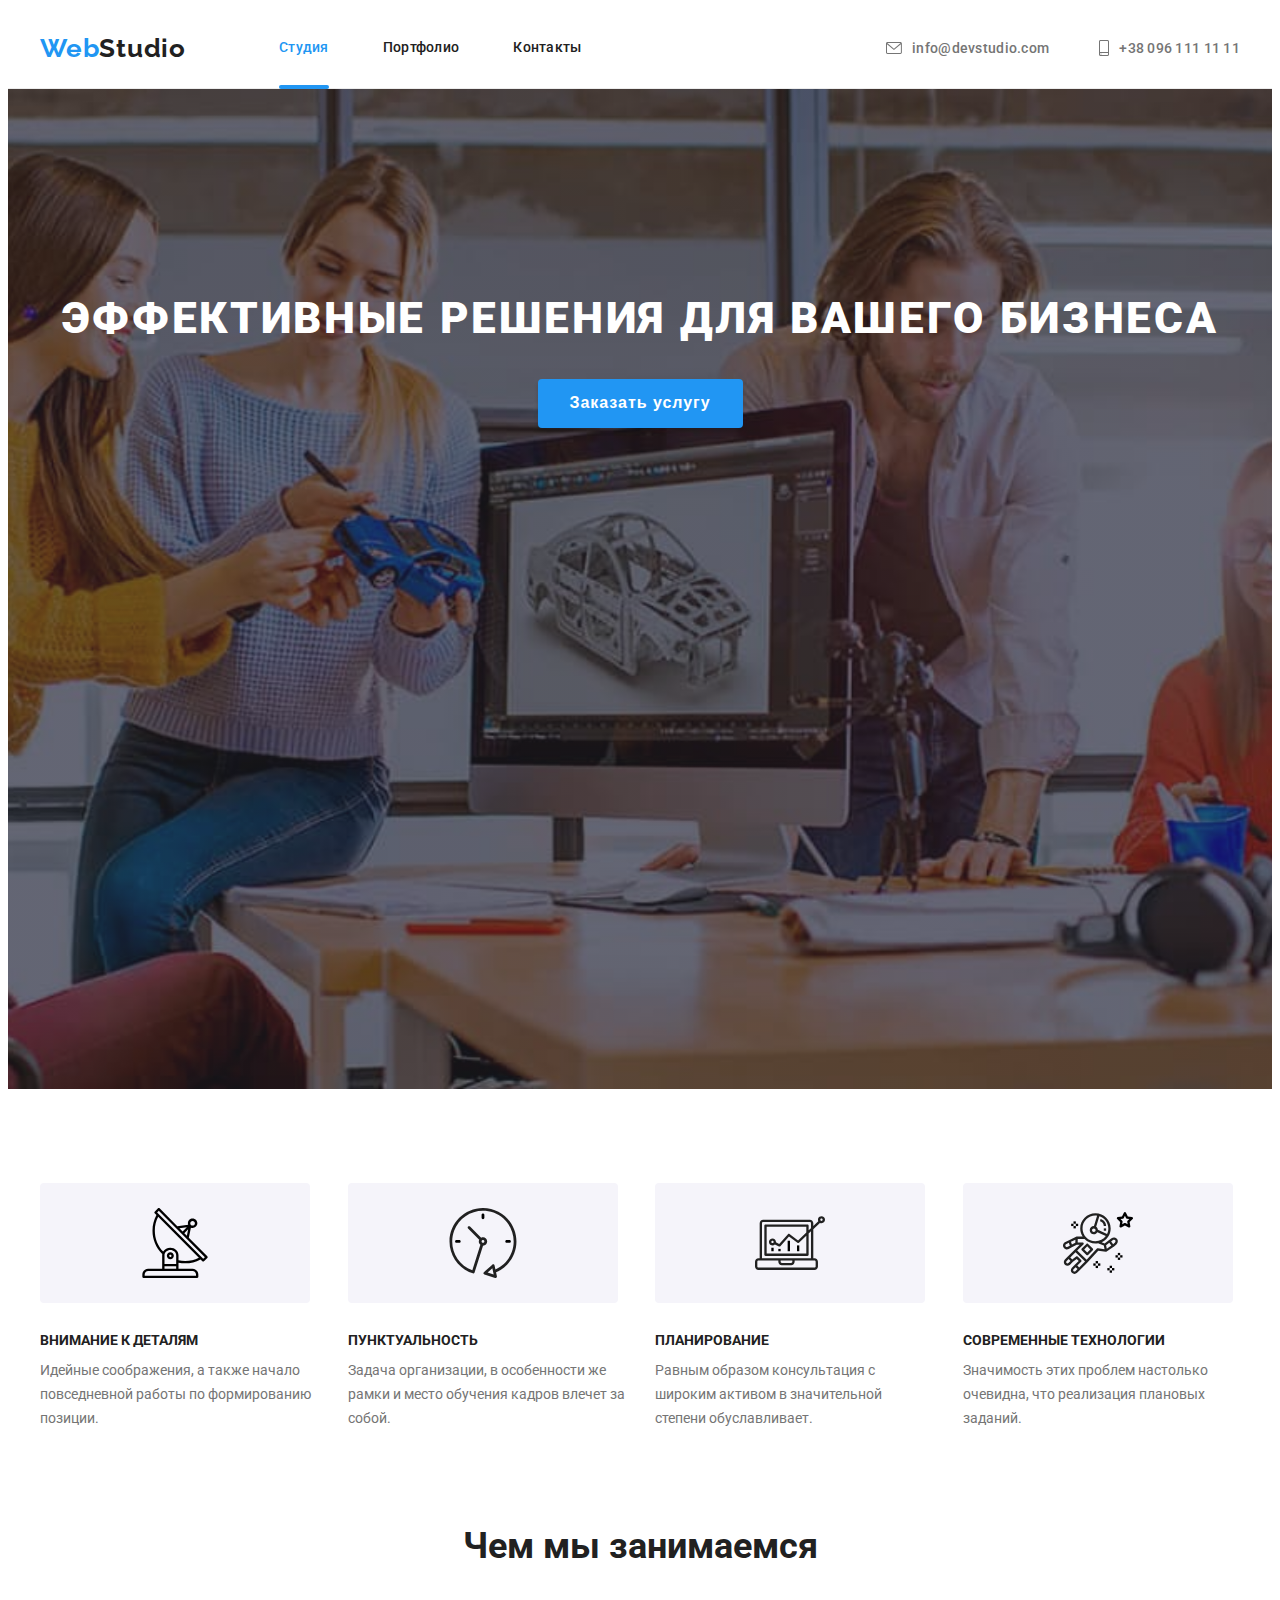
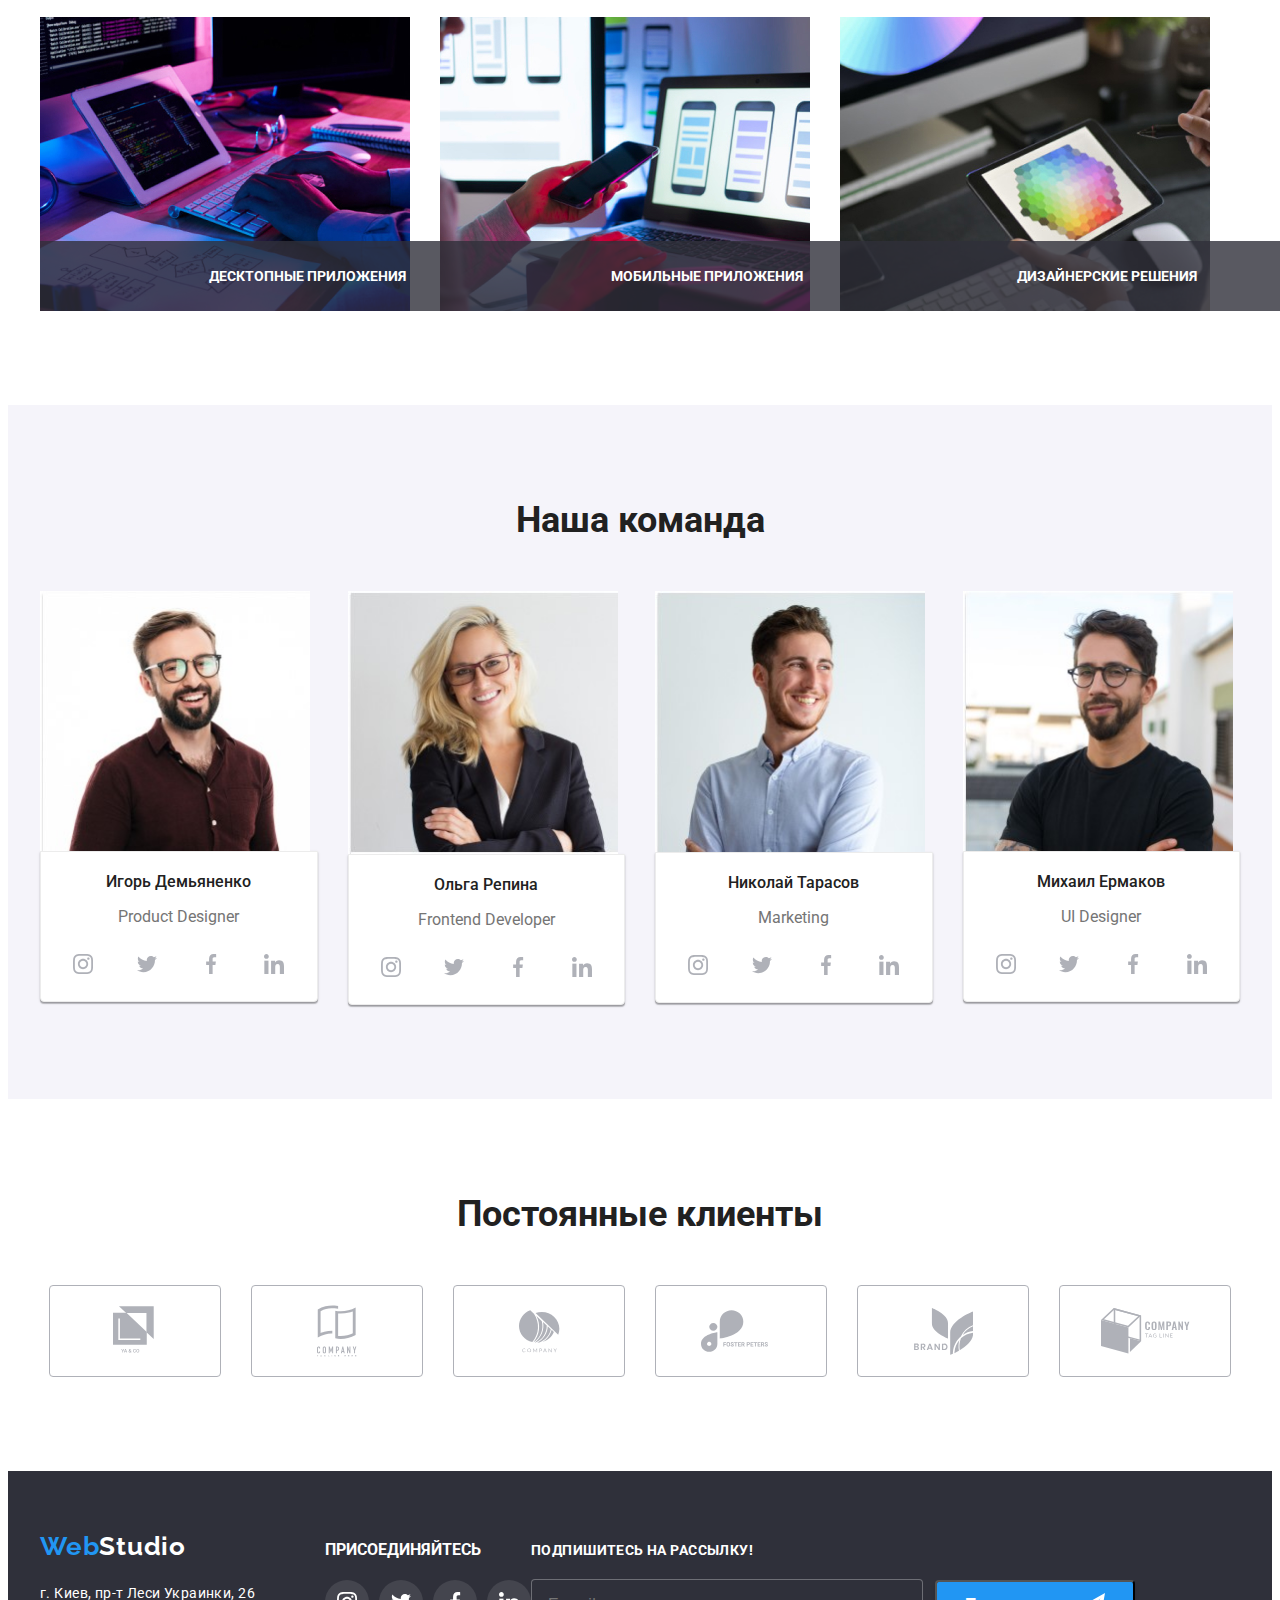
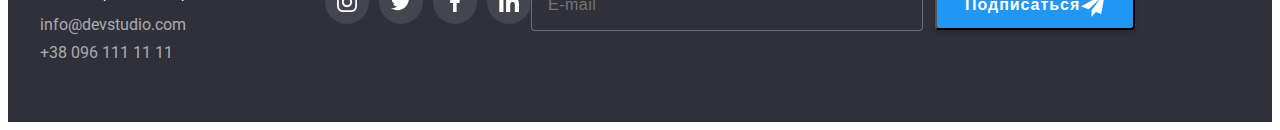
==== commit 5fdcfc93: "modal form" ====
--- a/index.html
+++ b/index.html
@@ -498,7 +498,7 @@
         </form>
       </div>
     </footer>
-   <!--<div class="backdrop is-hidden" data-modal>-->
+   <div class="backdrop is-hidden" data-modal>
       <div class="modal">
         <button type="button" class="close-button" data-modal-close>
           <svg class="close-button-icon" width="11" height="11">
@@ -540,8 +540,10 @@
             Комментарий
             <textarea name="user-comment" class="modal-form-comment" placeholder="Введите текст"></textarea>
           </label>
-          <input type="checkbox" name="user-term" class="modal-form-term visually-hidden">
-          <label for="user-term" class="modal-form-check-desc">Соглашаюсь с рассылкой и принимаю&nbsp<a href="">Условия договора</a> </label>
+           <input type="checkbox" id="user-term" name="user-term" class="modal-form-term visually-hidden">
+            <label for="user-term" class="modal-form-check-desc">Соглашаюсь с рассылкой и принимаю&nbsp<a href="">Условия
+                    договора</a>
+                </label>
           <button type="submit" class="modal-form-btn">Отправить</button>
         </form>
       </div>
--- a/css/styles.css
+++ b/css/styles.css
@@ -776,11 +776,11 @@
     0px 2px 1px rgba(0, 0, 0, 0.2);
   border-radius: 4px;
 
-  /* transform: translate(-50%, -50%) scale(1) rotate(360deg);
+  transform: translate(-50%, -50%) scale(1) rotate(360deg);
   opacity: 1;
   transition: transform 250ms cubic-bezier(0.4, 0, 0.2, 1),
     rotate 500ms cubic-bezier(0.4, 0, 0.2, 1),
-    opacity 250ms cubic-bezier(0.4, 0, 0.2, 1);*/
+    opacity 250ms cubic-bezier(0.4, 0, 0.2, 1);
   padding: 40px;
 }
 .close-button {
@@ -807,10 +807,11 @@
   border: 1px solid rgba(33, 33, 33, 0.2);
   border-radius: 4px;
   padding-left: 42px;
-  transition: opacity 250ms cubic-bezier(0.4, 0, 0.2, 1);
+  transition: border-color 250ms cubic-bezier(0.4, 0, 0.2, 1);
+  outline: none;
+  cursor: pointer;
 }
 .modal-form-input:focus {
-  outline: none;
   border-color: var(--accent-color);
 }
 .modal-form-title {
@@ -819,8 +820,16 @@
   line-height: 1.15;
   text-align: center;
   letter-spacing: 0.03em;
+  margin-bottom: 12px;
 
   color: #212121;
+}
+.modal-form-field {
+  font-size: 12px;
+  line-height: 1.16;
+  letter-spacing: 0.01em;
+  color: #757575;
+  margin-bottom: 10px;
 }
 .modal-form-input-wrapper {
   position: relative;
@@ -832,10 +841,87 @@
   top: 50%;
   right: 418px;
   transform: translateY(-50%);
-  transition: opacity 250ms cubic-bezier(0.4, 0, 0.2, 1);
-}
-.modal-form-icon:hover {
+  transition: fill 250ms cubic-bezier(0.4, 0, 0.2, 1);
+  /*pointer-events: none;*/
+}
+.modal-form-input:focus + .modal-form-icon {
   fill: var(--accent-color);
+}
+.modal-form-comment {
+  width: 100%;
+  height: 123px;
+  border: 1px solid rgba(33, 33, 33, 0.2);
+  border-radius: 4px;
+  padding: 12px 16px;
+  margin-top: 10px;
+
+  outline: none;
+  resize: none;
+  transition: border-color 250ms cubic-bezier(0.4, 0, 0.2, 1);
+}
+.modal-form-comment:focus {
+  border-color: var(--accent-color);
+}
+
+.modal-form-comment::placeholder {
+  font-size: 14px;
+  line-height: 1.14;
+  letter-spacing: 0.01em;
+  color: rgba(117, 117, 117, 0.5);
+}
+.modal-form-check-desc::before {
+  display: block;
+  content: '';
+  width: 16px;
+  height: 15px;
+  border: 1px solid #000;
+  margin-right: 8px;
+}
+.modal-form-term:checked + .modal-form-check-desc::before {
+  background-image: url('../images/icon-check.svg');
+  background-position: center;
+  background-color: var(--accent-color);
+  background-size: 100%;
+  background-repeat: no-repeat;
+  border-radius: 1px solid #fff;
+
+  cursor: pointer;
+}
+.modal-form-check-desc {
+  display: flex;
+  align-items: center;
+  margin-bottom: 30px;
+  font-size: 14px;
+  line-height: 1.71;
+  letter-spacing: 0.03em;
+  color: #757575;
+}
+
+.modal-form-term:focus + .modal-form-check-desc::before {
+  outline: 1px solid var(--accent-color);
+}
+.modal-form-btn {
+  display: flex;
+  align-self: center;
+  min-width: 200px;
+  padding: 10px 55px;
+  font-weight: 700;
+  font-size: 16px;
+  line-height: 1.87;
+  letter-spacing: 0.06em;
+  border-radius: 4px;
+  border: 0px;
+  color: #ffffff;
+  background-color: var(--accent-color);
+  box-shadow: 0px 4px 4px rgba(0, 0, 0, 0.25);
+  border: none;
+  cursor: pointer;
+  transition: bbackground-color 5000ms cubic-bezier(0.4, 0, 0.2, 1);
+}
+
+/*.modal-form-btn:hover,
+.modal-form-btn:focus {
+  background-color: var(--accent-color);*/
 }
 /*======= SIGNUP FORM FOOTER========*/
 .signup-form {
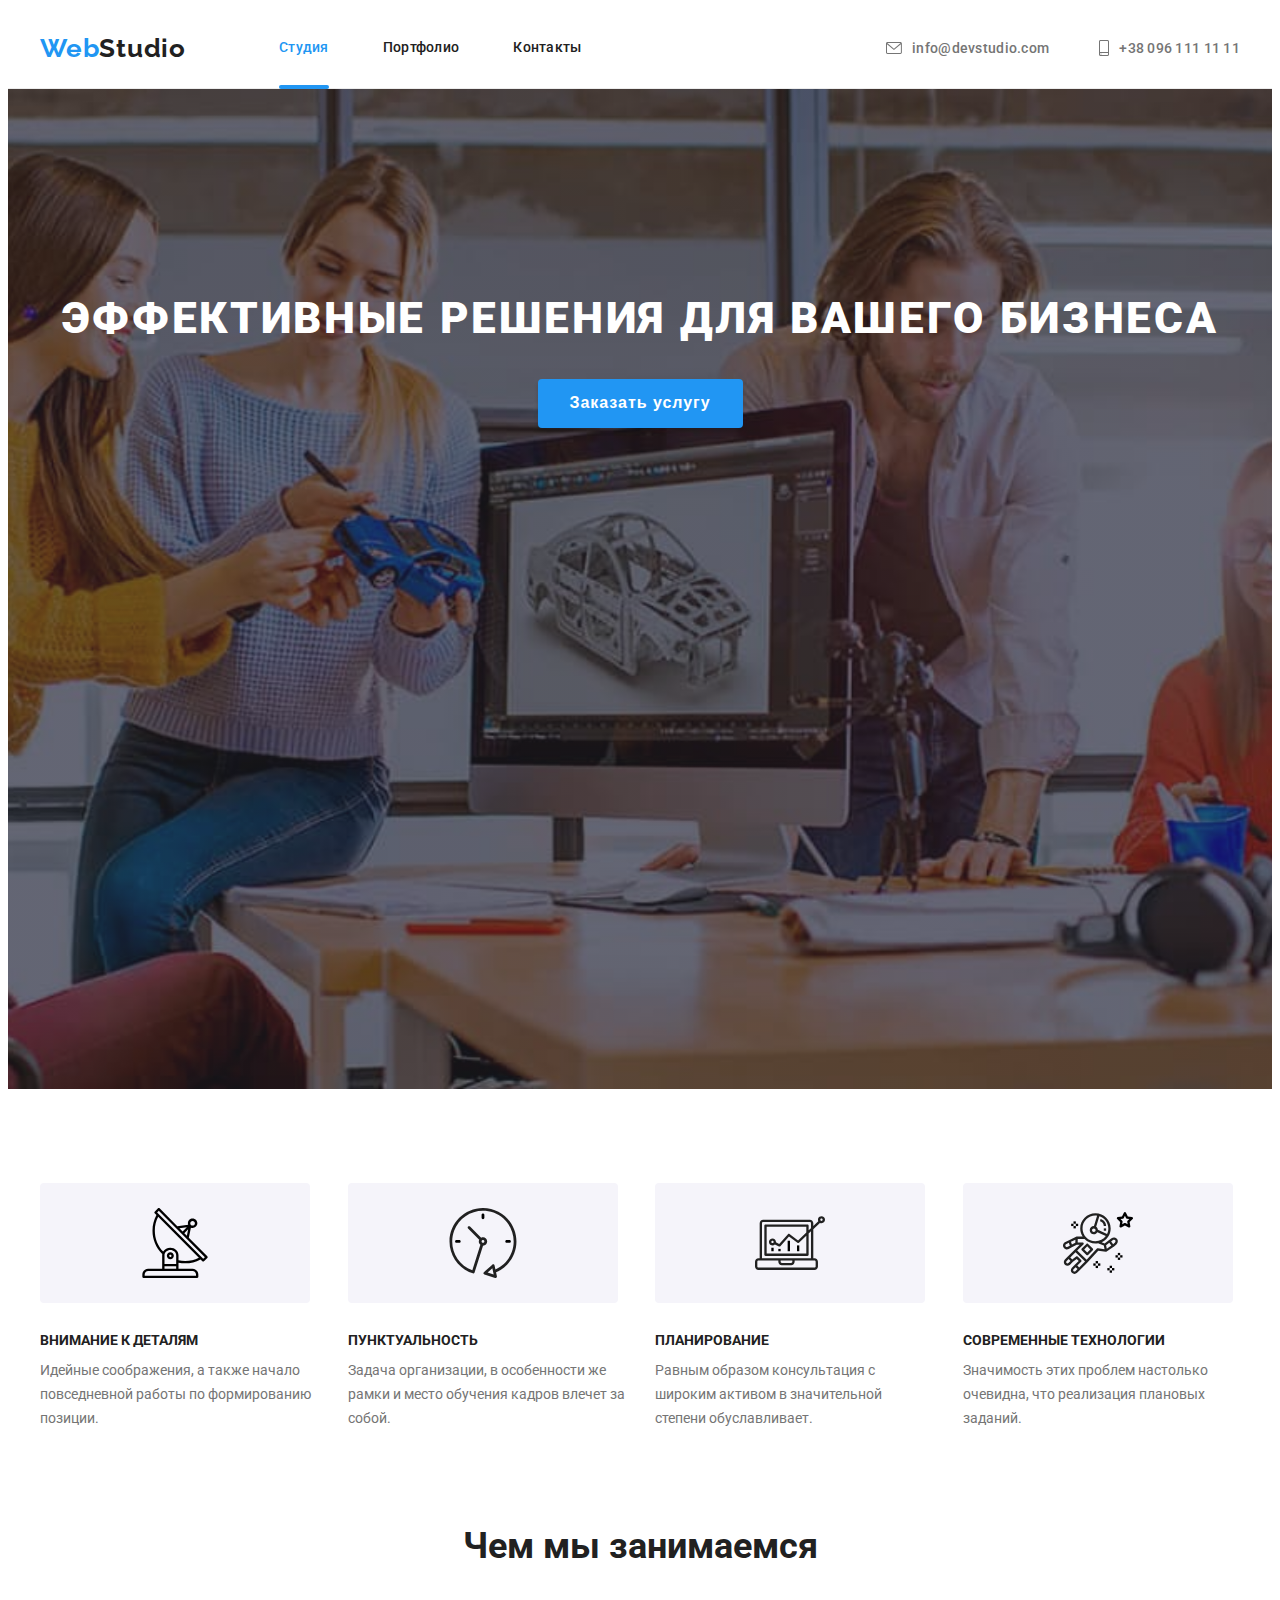
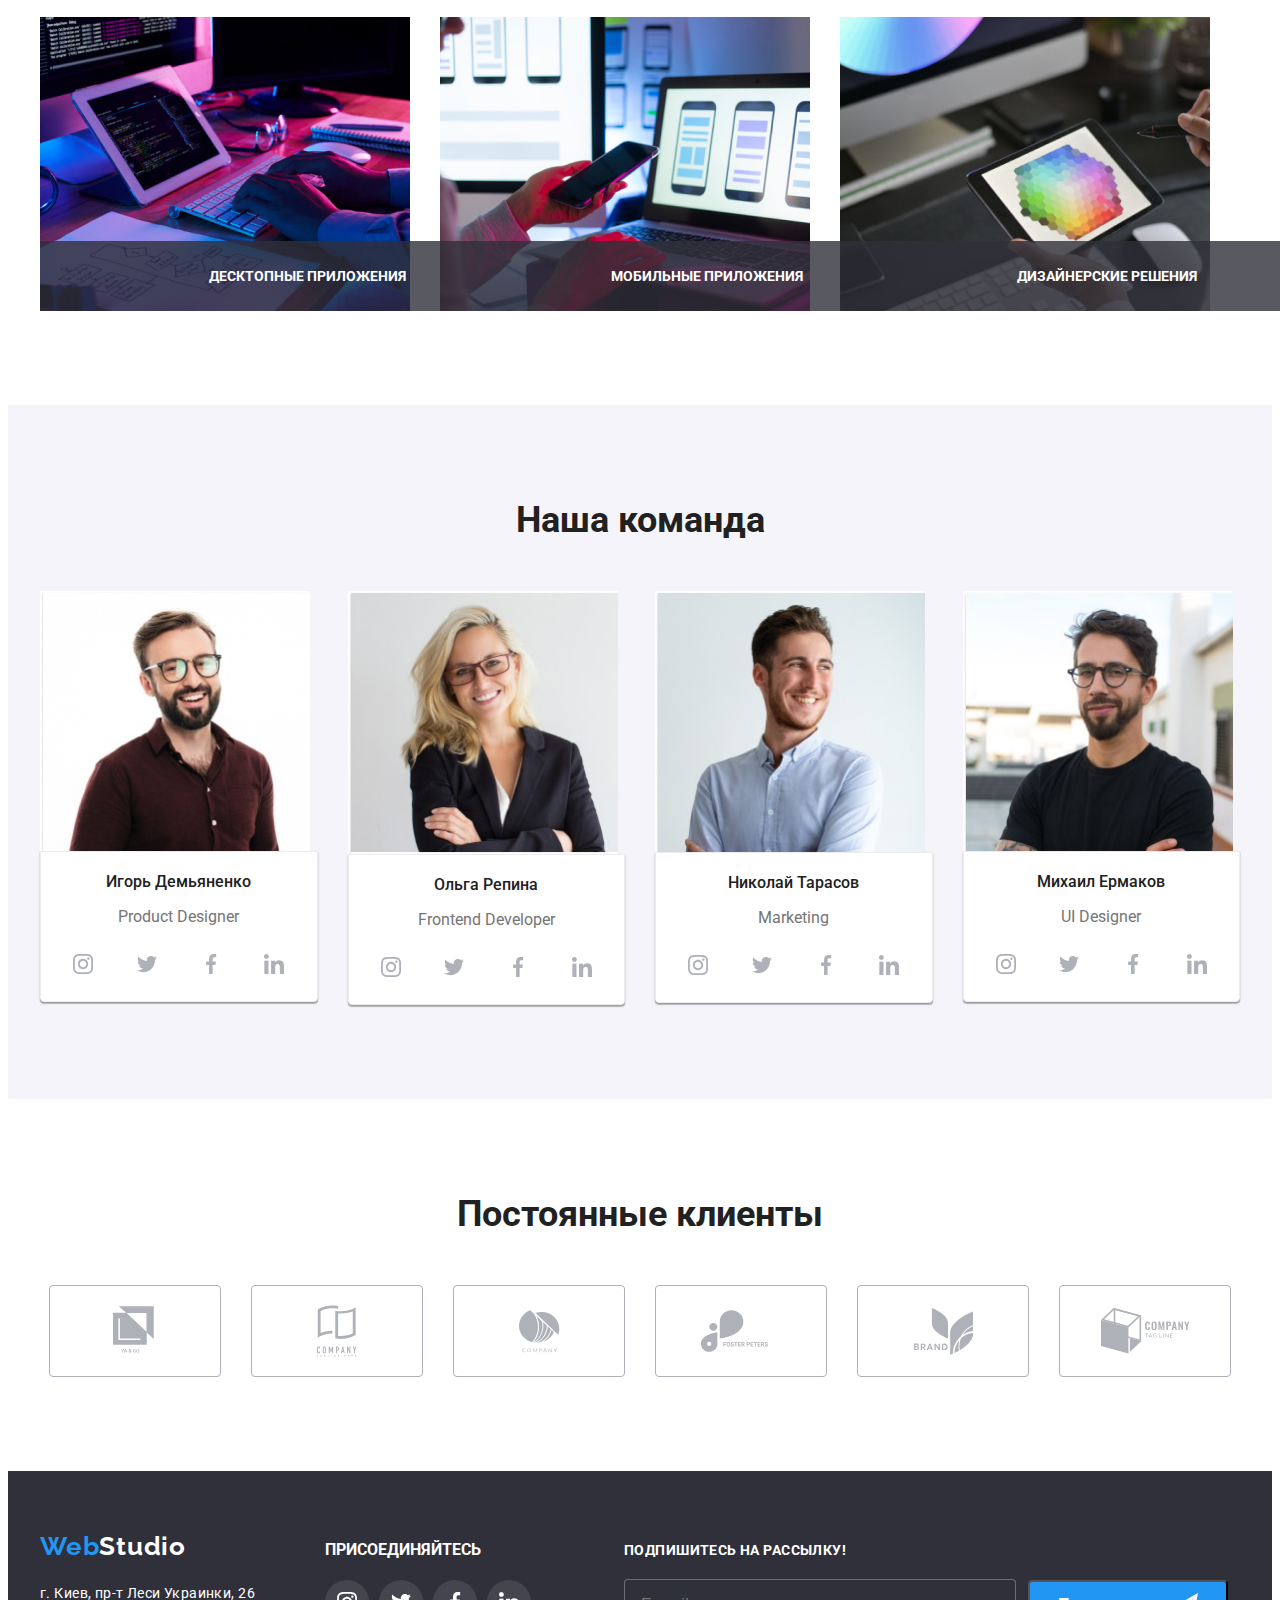
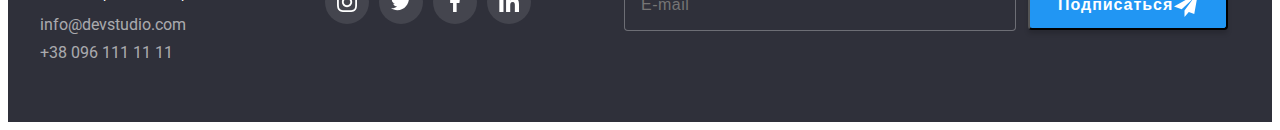
==== commit 7f2a8748: "autocomplete off" ====
--- a/index.html
+++ b/index.html
@@ -477,7 +477,7 @@
             </li>
           </ul>
         </div>
-        <form class="signup-form">
+        <form class="signup-form" autocomplete="off">
           <p class="signup-form-title">ПОДПИШИТЕСЬ НА РАССЫЛКУ!</p>
           <label>
             <div class="signup-form-wrapper">
--- a/css/styles.css
+++ b/css/styles.css
@@ -406,7 +406,7 @@
   border: 0px;
   cursor: pointer;
 }
-.hero-button:hover,
+
 .hero-button:focus {
   background-color: #188ce8;
 }
@@ -700,7 +700,6 @@
   font-size: 18px;
   line-height: 2;
   letter-spacing: 0.06em;
-  /* identical to box height, or 200% */
 }
 
 .portfolio-title-description {
@@ -793,6 +792,12 @@
   border: 1px solid rgba(0, 0, 0, 0.1);
   border-radius: 50%;
   cursor: pointer;
+  outline: none;
+  transition: fill 250ms cubic-bezier(0.4, 0, 0.2, 1);
+}
+.close-button:focus {
+  fill: var(--accent-color);
+  border-color: #fff;
 }
 
 /*=======MODAL FORM HERO=====*/
@@ -874,7 +879,8 @@
   content: '';
   width: 16px;
   height: 15px;
-  border: 1px solid #000;
+  border: 2px solid var(--title-color);
+  border-radius: 2px;
   margin-right: 8px;
 }
 .modal-form-term:checked + .modal-form-check-desc::before {
@@ -916,12 +922,11 @@
   box-shadow: 0px 4px 4px rgba(0, 0, 0, 0.25);
   border: none;
   cursor: pointer;
-  transition: bbackground-color 5000ms cubic-bezier(0.4, 0, 0.2, 1);
-}
-
-/*.modal-form-btn:hover,
+  transition: bbackground-color 250ms cubic-bezier(0.4, 0, 0.2, 1);
+}
+
 .modal-form-btn:focus {
-  background-color: var(--accent-color);*/
+  background-color: var(--accent-color);
 }
 /*======= SIGNUP FORM FOOTER========*/
 .signup-form {
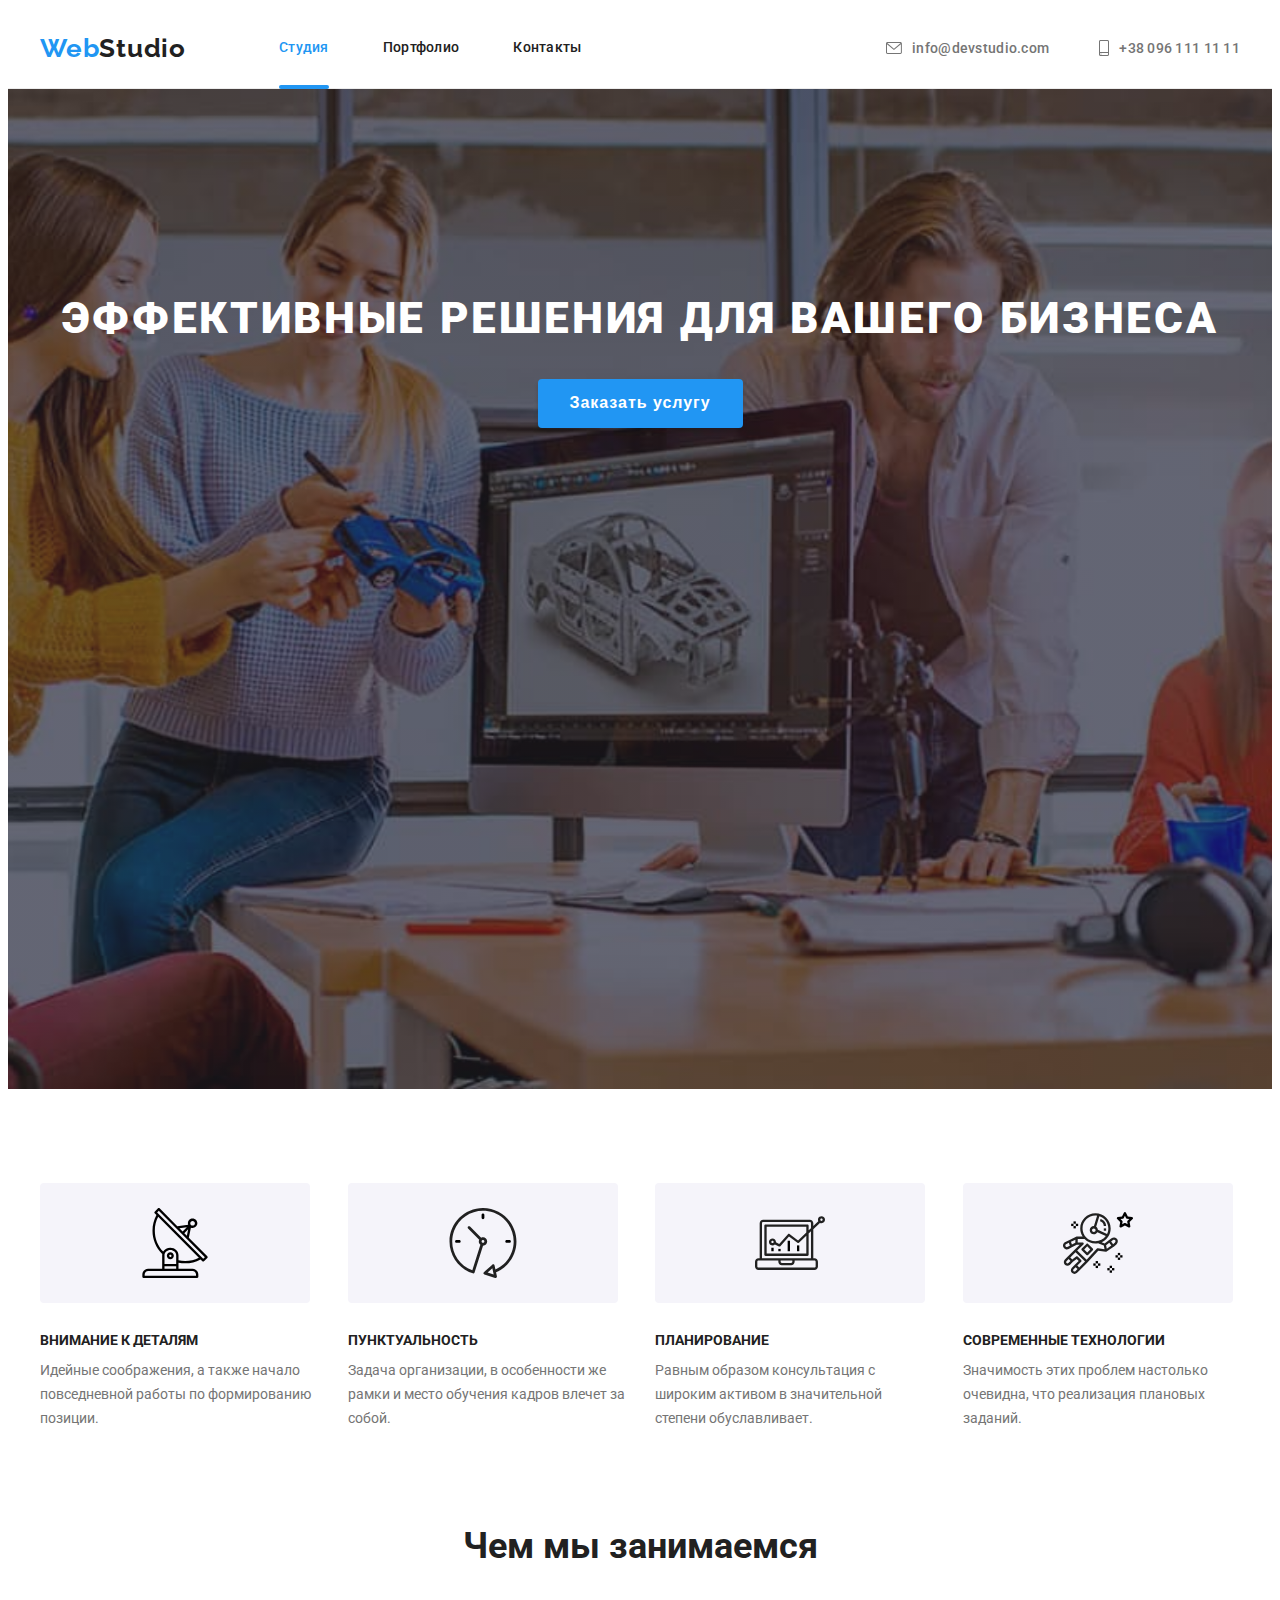
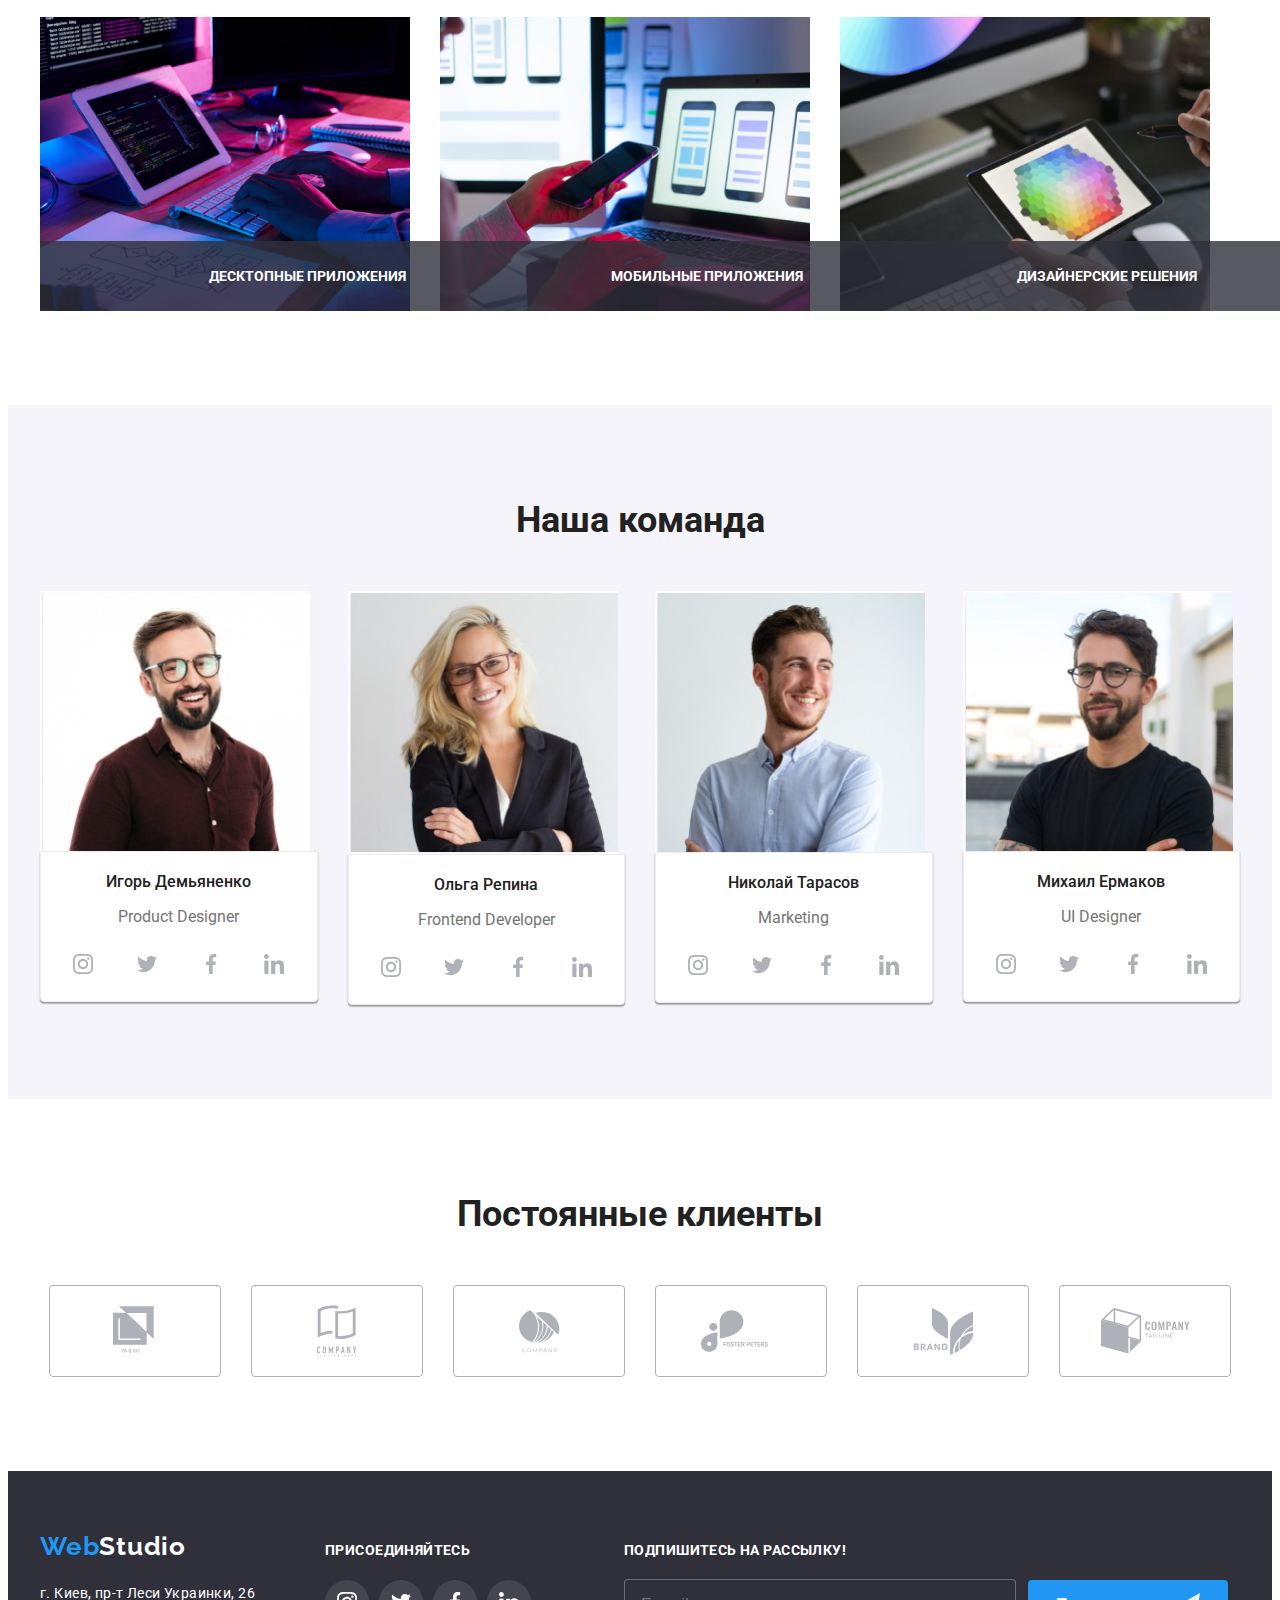
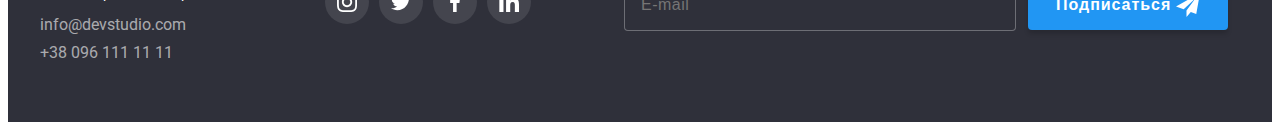
==== commit a6bf37e3: "correction" ====
--- a/index.html
+++ b/index.html
@@ -479,26 +479,26 @@
         </div>
         <form class="signup-form" autocomplete="off">
           <p class="signup-form-title">ПОДПИШИТЕСЬ НА РАССЫЛКУ!</p>
-          <label>
-            <div class="signup-form-wrapper">
-            <input
-              type="email"
-              class="signup-footer-input"
-              name="email"
-              placeholder="E-mail"
-            />
-          </label>
-          <button class="signup-button" type="submit">
-            Подписаться
-            <svg class="sign-up-icon" width="24" height="24">
-              <use href="./images/icons.svg#icon-send"></use>
-            </svg>
-          </button>
+          <div class="signup-form-wrapper">
+            <label>
+              <input
+                type="email"
+                class="signup-footer-input"
+                name="email"
+                placeholder="E-mail"
+              />
+            </label>
+            <button class="signup-button" type="submit">
+              Подписаться
+              <svg class="sign-up-icon" width="24" height="24">
+                <use href="./images/icons.svg#icon-send"></use>
+              </svg>
+            </button>
           </div>
         </form>
       </div>
     </footer>
-   <div class="backdrop is-hidden" data-modal>
+    <div class="backdrop is-hidden" data-modal>
       <div class="modal">
         <button type="button" class="close-button" data-modal-close>
           <svg class="close-button-icon" width="11" height="11">
@@ -506,44 +506,67 @@
           </svg>
         </button>
         <form action="#" class="modal-form" autocomplete="off">
-          <p class="modal-form-title">Оставьте свои данные, мы вам перезвоним</p>
+          <p class="modal-form-title">
+            Оставьте свои данные, мы вам перезвоним
+          </p>
           <label class="modal-form-field">
             Имя
             <span class="modal-form-input-wrapper">
-              <input type="text" name="user-name" class="modal-form-input" required minlength="3">
-            <svg class="modal-form-icon" width="18" height="18">
-               <use href="./images/icons.svg#icon-person"></use>
-            </svg>
+              <input
+                type="text"
+                name="user-name"
+                class="modal-form-input"
+                required
+                minlength="3"
+              />
+              <svg class="modal-form-icon" width="18" height="18">
+                <use href="./images/icons.svg#icon-person"></use>
+              </svg>
             </span>
           </label>
           <label class="modal-form-field">
             Телефон
             <span class="modal-form-input-wrapper">
-              <input type="tel" name="user-tel" class="modal-form-input" pattern="[0-9] {3}-[0-9] {3}-[0-9] {2}-[0-9] {2}" title="096-111-11-11">
-            <svg class="modal-form-icon" width="18" height="18">
-               <use href="./images/icons.svg#icon-phone"></use>
-            </svg> 
+              <input
+                type="tel"
+                name="user-tel"
+                class="modal-form-input"
+                required
+                pattern="[0-9]{3}-[0-9]{3}-[0-9]{2}-[0-9]{2}"
+                title="096-111-11-11"
+              />
+              <svg class="modal-form-icon" width="18" height="18">
+                <use href="./images/icons.svg#icon-phone"></use>
+              </svg>
             </span>
-            
           </label>
           <label class="modal-form-field">
             Почта
             <span class="modal-form-input-wrapper">
-              <input type="email" name="user-email" class="modal-form-input"> 
-            <svg class="modal-form-icon" width="18" height="18">
-               <use href="./images/icons.svg#icon-email"></use>
-            </svg>
+              <input type="email" name="user-email" class="modal-form-input" />
+              <svg class="modal-form-icon" width="18" height="18">
+                <use href="./images/icons.svg#icon-email"></use>
+              </svg>
             </span>
-            
           </label>
           <label class="modal-form-field">
             Комментарий
-            <textarea name="user-comment" class="modal-form-comment" placeholder="Введите текст"></textarea>
+            <textarea
+              name="user-comment"
+              class="modal-form-comment"
+              placeholder="Введите текст"
+            ></textarea>
           </label>
-           <input type="checkbox" id="user-term" name="user-term" class="modal-form-term visually-hidden">
-            <label for="user-term" class="modal-form-check-desc">Соглашаюсь с рассылкой и принимаю&nbsp<a href="">Условия
-                    договора</a>
-                </label>
+          <input
+            type="checkbox"
+            id="user-term"
+            name="user-term"
+            class="modal-form-term visually-hidden"
+          />
+          <label for="user-term" class="modal-form-check-desc"
+            >Соглашаюсь с рассылкой и принимаю&nbsp;
+            <a href="">Условия договора</a>
+          </label>
           <button type="submit" class="modal-form-btn">Отправить</button>
         </form>
       </div>
--- a/css/styles.css
+++ b/css/styles.css
@@ -304,10 +304,10 @@
   display: inline-block;
   margin-bottom: 21px;
   font-weight: 700;
-  size: 14px;
+  font-size: 14px;
   line-height: 1.14;
-  letter-spacing: 3%;
-  fill: Solid;
+  letter-spacing: 0.03em;
+  fill: solid;
   color: #ffffff;
 }
 
@@ -847,7 +847,6 @@
   right: 418px;
   transform: translateY(-50%);
   transition: fill 250ms cubic-bezier(0.4, 0, 0.2, 1);
-  /*pointer-events: none;*/
 }
 .modal-form-input:focus + .modal-form-icon {
   fill: var(--accent-color);
@@ -982,6 +981,7 @@
   font-size: 16px;
   line-height: 1.88;
   letter-spacing: 0.06em;
+  border-style: hidden;
   box-shadow: 0px 4px 4px rgba(0, 0, 0, 0.15);
   border-radius: 4px;
   color: #ffffff;
